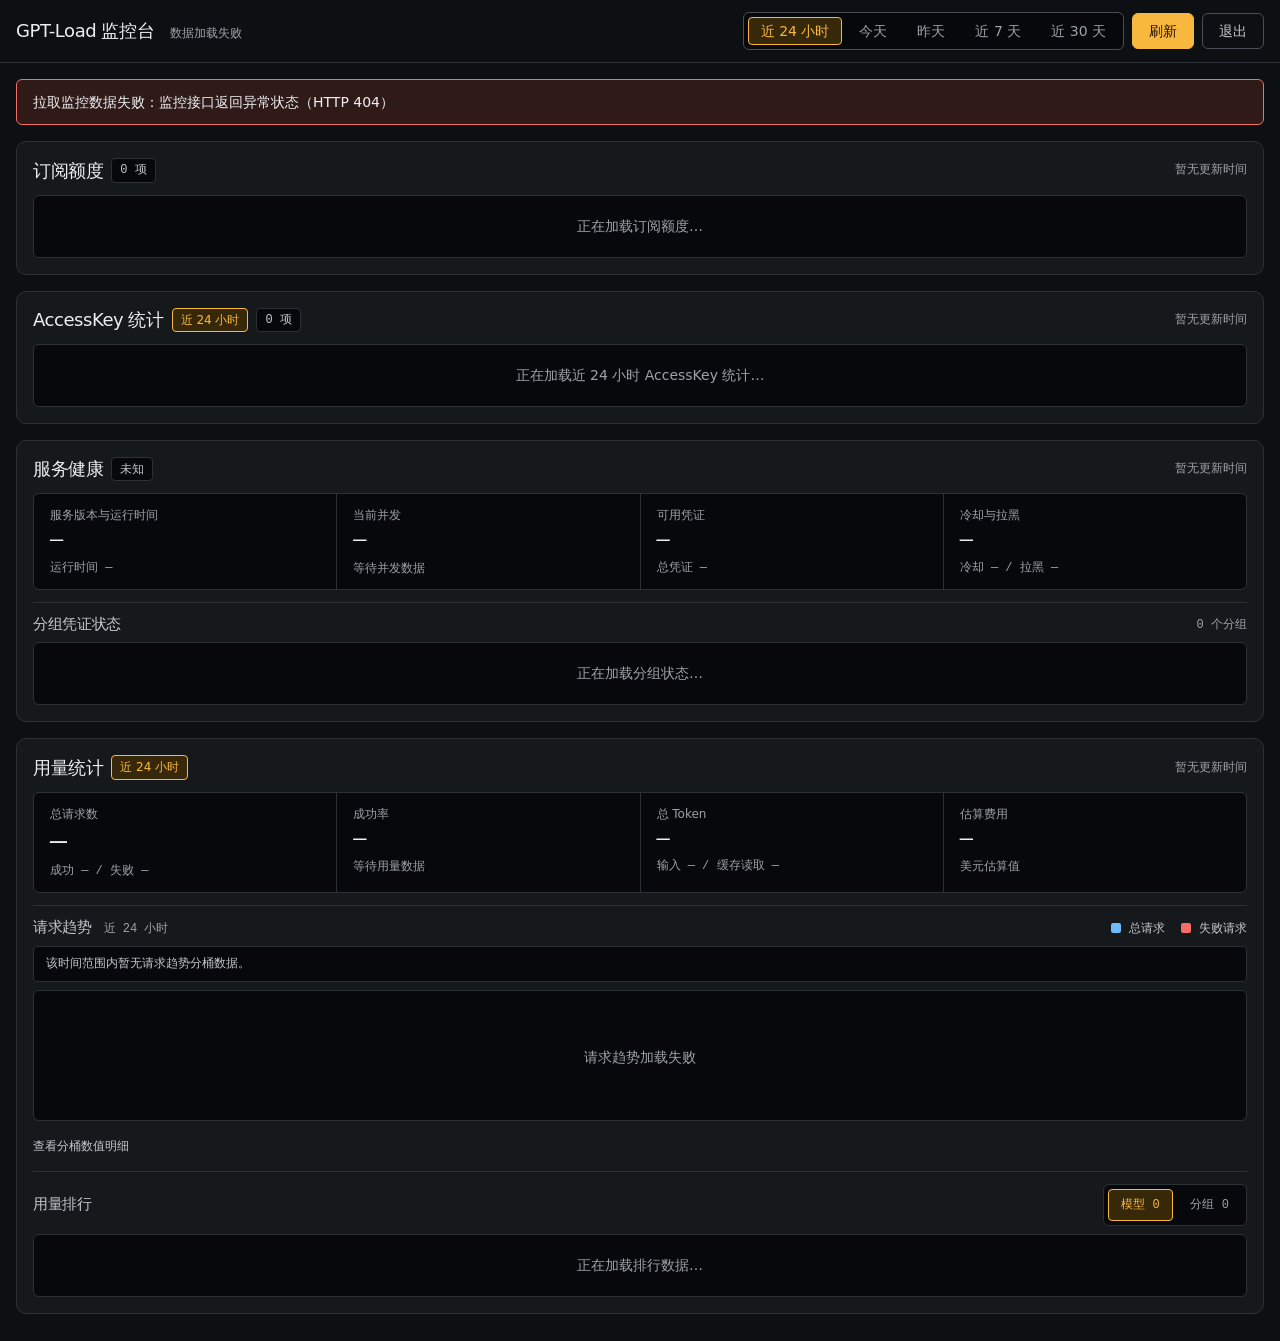
==== web/index.html @ a2d147d7 "Publish GPT-Load dashboard and multi-architecture images" ====
<!DOCTYPE html>
<html lang="zh-CN">
<head>
  <meta charset="utf-8">
  <meta name="viewport" content="width=device-width, initial-scale=1">
  <meta name="description" content="GPT-Load 只读运维监控台，展示订阅额度、AccessKey 统计、服务健康与用量趋势。">
  <title>GPT-Load 监控台</title>
  <link rel="stylesheet" href="assets/styles.css">
  <script defer src="assets/dashboard.js"></script>
</head>
<body class="page-dashboard">
  <a class="skip-link" href="#main-content">跳至主要内容</a>

  <header class="topbar">
    <div class="container topbar-inner">
      <div class="brand-group">
        <h1 class="brand-title">GPT-Load 监控台</h1>
        <p class="sync-status" id="global-sync-status" aria-live="polite">正在初始化监控数据…</p>
      </div>

      <div class="topbar-controls">
        <div class="range-group" role="group" aria-label="统计时间范围">
          <button
            type="button"
            class="btn btn--segment"
            id="range-24h"
            data-range="24h"
            aria-pressed="true"
          >近 24 小时</button>
          <button
            type="button"
            class="btn btn--segment"
            id="range-today"
            data-range="today"
            aria-pressed="false"
          >今天</button>
          <button
            type="button"
            class="btn btn--segment"
            id="range-yesterday"
            data-range="yesterday"
            aria-pressed="false"
          >昨天</button>
          <button
            type="button"
            class="btn btn--segment"
            id="range-7d"
            data-range="7d"
            aria-pressed="false"
          >近 7 天</button>
          <button
            type="button"
            class="btn btn--segment"
            id="range-30d"
            data-range="30d"
            aria-pressed="false"
          >近 30 天</button>
        </div>

        <div class="topbar-actions">
          <button type="button" class="btn btn--primary" id="refresh-btn">刷新</button>

          <form class="logout-form" method="post" action="/logout">
            <button type="submit" class="btn btn--outline">退出</button>
          </form>
        </div>
      </div>
    </div>
  </header>

  <main id="main-content" class="container dashboard-main">
    <noscript>
      <div class="alert alert--error" role="alert">
        <p class="alert-text">需要启用浏览器 JavaScript 才能加载实时监控数据。</p>
      </div>
    </noscript>

    <div class="alert alert--error" id="global-error-banner" role="alert" hidden></div>

    <!-- 1. 订阅额度 -->
    <section class="panel-section" id="section-quota" aria-labelledby="heading-quota" aria-busy="true">
      <div class="section-header">
        <div class="section-heading-group">
          <h2 id="heading-quota" class="section-title">订阅额度</h2>
          <span class="badge badge--neutral measured" id="quota-count-badge">0 项</span>
        </div>
        <div class="section-meta" id="quota-meta">等待数据</div>
      </div>

      <div class="alert alert--warn" id="quota-error" role="alert" hidden></div>

      <div class="empty-state" id="quota-empty">正在加载订阅额度…</div>
      <div class="quota-grid" id="quota-list" hidden></div>
    </section>

    <!-- 2. AccessKey 统计 -->
    <section class="panel-section" id="section-access-keys" aria-labelledby="heading-access-keys" aria-busy="true">
      <div class="section-header">
        <div class="section-heading-group">
          <h2 id="heading-access-keys" class="section-title">AccessKey 统计</h2>
          <span class="badge badge--accent" id="access-keys-range-badge">近 24 小时</span>
          <span class="badge badge--neutral measured" id="access-keys-count-badge">0 项</span>
        </div>
        <div class="section-meta" id="access-keys-meta">等待数据</div>
      </div>

      <div class="alert alert--warn" id="access-keys-error" role="alert" hidden></div>
      <p class="caveat-note" id="access-keys-caveats" hidden></p>

      <div class="empty-state" id="access-keys-empty">正在加载 AccessKey 统计…</div>

      <div
        class="table-scroll"
        id="access-keys-scroll"
        role="region"
        aria-labelledby="heading-access-keys"
        tabindex="0"
        hidden
      >
        <table class="data-table data-table--access-keys" id="access-keys-table">
          <caption class="visually-hidden">AccessKey 统计</caption>
          <thead>
            <tr>
              <th scope="col" class="col-sticky">AccessKey</th>
              <th scope="col" class="num" aria-sort="descending">
                <button type="button" commandfor="access-keys-table" command="--sort">总消费 <span aria-hidden="true"></span></button>
              </th>
              <th scope="col" class="num">
                <button type="button" commandfor="access-keys-table" command="--sort">总 Token <span aria-hidden="true"></span></button>
              </th>
              <th scope="col" class="num">
                <button type="button" commandfor="access-keys-table" command="--sort">总请求 <span aria-hidden="true"></span></button>
              </th>
              <th scope="col" class="num">
                <button type="button" commandfor="access-keys-table" command="--sort">缓存命中率 <span aria-hidden="true"></span></button>
              </th>
              <th scope="col" class="num">
                <button type="button" commandfor="access-keys-table" command="--sort">每百万 Token 消费 <span aria-hidden="true"></span></button>
              </th>
              <th scope="col" class="num">
                <button type="button" commandfor="access-keys-table" command="--sort">每千请求消费 <span aria-hidden="true"></span></button>
              </th>
              <th scope="col" class="num">
                <button type="button" commandfor="access-keys-table" command="--sort">每请求 Token <span aria-hidden="true"></span></button>
              </th>
            </tr>
          </thead>
          <tbody id="access-keys-body"></tbody>
        </table>
      </div>
      <p class="visually-hidden" role="status" id="access-key-sort-status"></p>
    </section>

    <!-- 3. 服务健康 -->
    <section class="panel-section" id="section-health" aria-labelledby="heading-health" aria-busy="true">
      <div class="section-header">
        <div class="section-heading-group">
          <h2 id="heading-health" class="section-title">服务健康</h2>
          <span class="badge badge--neutral" id="health-reachability">检查中</span>
        </div>
        <div class="section-meta" id="health-meta">等待数据</div>
      </div>

      <div class="alert alert--warn" id="health-error" role="alert" hidden></div>
      <div class="alert alert--warn" id="concurrency-error" role="alert" hidden></div>

      <div class="hairline-grid health-metrics-grid" id="health-summary-grid">
        <div class="metric-cell">
          <span class="metric-label">服务版本与运行时间</span>
          <div class="metric-primary measured" id="health-version">--</div>
          <div class="metric-sub measured" id="health-uptime">运行时间 --</div>
        </div>

        <div class="metric-cell">
          <span class="metric-label">当前并发</span>
          <div class="metric-primary measured" id="concurrency-reading">--</div>
          <div class="metric-sub" id="concurrency-sub">等待并发数据</div>
        </div>

        <div class="metric-cell">
          <span class="metric-label">可用凭证</span>
          <div class="metric-primary measured" id="health-available">--</div>
          <div class="metric-sub measured" id="health-total-creds">总凭证 --</div>
        </div>

        <div class="metric-cell">
          <span class="metric-label">冷却与拉黑</span>
          <div class="metric-primary measured" id="health-degraded">--</div>
          <div class="metric-sub measured" id="health-degraded-detail">冷却 -- / 拉黑 --</div>
        </div>
      </div>

      <div class="subpanel">
        <div class="subpanel-bar">
          <h3 class="subpanel-title" id="heading-health-groups">分组凭证状态</h3>
          <span class="subpanel-meta measured" id="health-groups-count">0 个分组</span>
        </div>

        <div class="empty-state" id="health-groups-empty">正在加载分组状态…</div>

        <div
          class="table-scroll table-scroll--compact"
          id="health-groups-scroll"
          role="region"
          aria-labelledby="heading-health-groups"
          tabindex="0"
          hidden
        >
          <table class="data-table">
            <thead>
              <tr>
                <th scope="col" class="col-sticky">分组名称</th>
                <th scope="col">启用状态</th>
                <th scope="col" class="num">凭证总数</th>
                <th scope="col" class="num">可用</th>
                <th scope="col" class="num">冷却</th>
                <th scope="col" class="num">模型冷却</th>
                <th scope="col" class="num">拉黑</th>
              </tr>
            </thead>
            <tbody id="health-groups-body"></tbody>
          </table>
        </div>
      </div>
    </section>

    <!-- 4. 用量统计 -->
    <section class="panel-section" id="section-usage" aria-labelledby="heading-usage" aria-busy="true">
      <div class="section-header">
        <div class="section-heading-group">
          <h2 id="heading-usage" class="section-title">用量统计</h2>
          <span class="badge badge--accent" id="usage-range-badge">近 24 小时</span>
        </div>
        <div class="section-meta" id="usage-meta">等待数据</div>
      </div>

      <div class="alert alert--warn" id="usage-error" role="alert" hidden></div>

      <div class="hairline-grid usage-metrics-grid" id="usage-summary-grid">
        <div class="metric-cell metric-cell--hero">
          <span class="metric-label">总请求数</span>
          <div class="reading" id="usage-requests">--</div>
          <div class="metric-sub measured" id="usage-requests-sub">成功 -- / 失败 --</div>
        </div>

        <div class="metric-cell">
          <span class="metric-label">成功率</span>
          <div class="metric-primary measured" id="usage-success-rate">--</div>
          <div class="metric-sub" id="usage-success-sub">基于总请求计算</div>
        </div>

        <div class="metric-cell">
          <span class="metric-label">总 Token</span>
          <div class="metric-primary measured" id="usage-total-tokens">--</div>
          <div class="metric-sub measured" id="usage-tokens-sub">输入 -- / 缓存读取 --</div>
        </div>

        <div class="metric-cell">
          <span class="metric-label">估算费用</span>
          <div class="metric-primary measured" id="usage-cost">--</div>
          <div class="metric-sub" id="usage-cost-sub">美元估算值</div>
        </div>
      </div>

      <p class="caveat-note" id="usage-caveats" hidden></p>

      <!-- 请求趋势图 -->
      <div class="chart-panel">
        <div class="chart-header">
          <div class="chart-title-block">
            <h3 class="subpanel-title" id="heading-usage-chart">请求趋势</h3>
            <span class="chart-window measured" id="usage-window-label">--</span>
          </div>
          <div class="chart-legend" aria-label="图例">
            <span class="legend-item">
              <span class="legend-swatch legend-swatch--total" aria-hidden="true"></span>
              <span>总请求</span>
            </span>
            <span class="legend-item">
              <span class="legend-swatch legend-swatch--failure" aria-hidden="true"></span>
              <span>失败请求</span>
            </span>
          </div>
        </div>

        <div class="chart-inspect" id="usage-chart-inspect" aria-live="polite">
          移动指针或聚焦图表按左右方向键查看各时间分桶明细。
        </div>

        <div class="chart-stage" id="usage-chart-stage">
          <canvas
            id="usage-trend-canvas"
            class="trend-canvas"
            role="img"
            aria-labelledby="heading-usage-chart"
            aria-describedby="usage-chart-inspect"
            tabindex="0"
          ></canvas>
          <div class="empty-state chart-empty" id="usage-chart-empty" hidden>暂无请求趋势数据</div>
        </div>

        <details class="bucket-details" id="usage-bucket-details">
          <summary class="bucket-summary">查看分桶数值明细</summary>
          <div
            class="table-scroll table-scroll--compact"
            role="region"
            aria-label="请求趋势分桶明细表"
            tabindex="0"
          >
            <table class="data-table">
              <thead>
                <tr>
                  <th scope="col" class="col-sticky">时间段</th>
                  <th scope="col" class="num">总请求</th>
                  <th scope="col" class="num">失败请求</th>
                  <th scope="col" class="num">成功率</th>
                </tr>
              </thead>
              <tbody id="usage-buckets-body"></tbody>
            </table>
          </div>
        </details>
      </div>

      <!-- 用量排行 -->
      <div class="subpanel rankings-panel">
        <div class="subpanel-bar rankings-bar">
          <h3 class="subpanel-title" id="heading-usage-rankings">用量排行</h3>
          <div class="tab-list" role="tablist" aria-labelledby="heading-usage-rankings">
            <button
              type="button"
              role="tab"
              class="tab-btn"
              id="tab-models"
              aria-selected="true"
              aria-controls="panel-models"
              data-rank-tab="models"
            >模型 <span class="tab-count measured" id="count-models">0</span></button>
            <button
              type="button"
              role="tab"
              class="tab-btn"
              id="tab-groups"
              aria-selected="false"
              aria-controls="panel-groups"
              data-rank-tab="groups"
            >分组 <span class="tab-count measured" id="count-groups">0</span></button>
          </div>
        </div>

        <div id="panel-models" class="rank-tabpanel" role="tabpanel" aria-labelledby="tab-models">
          <div class="empty-state" id="rank-models-empty">正在加载模型排行…</div>
          <div class="table-scroll" id="rank-models-scroll" role="region" aria-label="模型用量排行" tabindex="0" hidden>
            <table class="data-table">
              <thead>
                <tr>
                  <th scope="col" class="col-sticky">模型</th>
                  <th scope="col" class="num">请求数</th>
                  <th scope="col" class="num">总 Token</th>
                  <th scope="col" class="num">估算费用</th>
                </tr>
              </thead>
              <tbody id="rank-models-body"></tbody>
            </table>
          </div>
          <div class="rank-footer" id="rank-models-footer" hidden>
            <button type="button" class="btn btn--outline btn--sm" data-rank-expand="models">展开全部</button>
          </div>
        </div>

        <div id="panel-groups" class="rank-tabpanel" role="tabpanel" aria-labelledby="tab-groups" hidden>
          <div class="empty-state" id="rank-groups-empty">正在加载分组排行…</div>
          <div class="table-scroll" id="rank-groups-scroll" role="region" aria-label="分组用量排行" tabindex="0" hidden>
            <table class="data-table">
              <thead>
                <tr>
                  <th scope="col" class="col-sticky">分组</th>
                  <th scope="col" class="num">请求数</th>
                  <th scope="col" class="num">总 Token</th>
                  <th scope="col" class="num">估算费用</th>
                </tr>
              </thead>
              <tbody id="rank-groups-body"></tbody>
            </table>
          </div>
          <div class="rank-footer" id="rank-groups-footer" hidden>
            <button type="button" class="btn btn--outline btn--sm" data-rank-expand="groups">展开全部</button>
          </div>
        </div>
      </div>
    </section>
  </main>
</body>
</html>
---- web/assets/styles.css ----
/* Hallmark · v2.0.0 · shape: app screen · genre: modern-minimal · theme: console · console: graphite · signature: zero-baseline request trend and subscription quota meters */
/* critique: graphite hairline console with amber active controls, cool-blue request telemetry, zero inline style/script, strict self-only CSP */

:root {
  /* Console · Graphite tokens */
  --color-paper: oklch(17% 0.008 250);
  --color-paper-2: oklch(21% 0.009 250);
  --color-paper-3: oklch(13.5% 0.007 250);
  --color-ink: oklch(95% 0.005 250);
  --color-ink-2: oklch(83% 0.008 250);
  --color-muted: oklch(71% 0.01 250);
  --color-rule: oklch(31% 0.01 250);
  --color-rule-2: oklch(42% 0.012 250);

  /* Accent (person / active control) & Cool (instrument / data series) */
  --color-accent: oklch(82% 0.15 80);
  --color-accent-hover: oklch(86% 0.15 80);
  --color-accent-ink: oklch(18% 0.04 75);
  --color-accent-soft: oklch(29% 0.05 80);
  --color-focus: oklch(82% 0.15 80);

  --color-cool: oklch(77% 0.12 245);
  --color-cool-soft: oklch(29% 0.05 245);

  /* Semantic status */
  --color-ok: oklch(76% 0.15 150);
  --color-ok-soft: oklch(24.5% 0.03 150);
  --color-bad: oklch(70% 0.17 25);
  --color-bad-soft: oklch(24.5% 0.035 25);

  /* Typography */
  --font-display: "Host Grotesk", -apple-system, BlinkMacSystemFont, "PingFang SC", "Hiragino Sans GB", "Noto Sans CJK SC", "Microsoft YaHei", ui-sans-serif, system-ui, sans-serif;
  --font-body: var(--font-display);
  --font-outlier: "Atkinson Hyperlegible Mono", ui-monospace, SFMono-Regular, Menlo, Monaco, Consolas, monospace;

  --text-xs: 0.75rem;
  --text-sm: 0.875rem;
  --text-base: 0.9375rem;
  --text-lg: 1.125rem;
  --text-xl: 1.375rem;
  --text-display: clamp(1.625rem, 2.2vw, 2.125rem);

  --tracking-display: -0.025em;
  --display-weight: 500;

  /* Geometry & 4px spacing scale */
  --container-max: 1280px;
  --radius-card: 10px;
  --radius-pill: 6px;
  --radius-chip: 4px;
  --rule-hair: 1px;

  --space-2xs: 4px;
  --space-xs: 8px;
  --space-sm: 12px;
  --space-md: 16px;
  --space-lg: 20px;
  --space-xl: 28px;
  --space-2xl: 48px;

  /* Motion */
  --dur-short: 140ms;
  --ease-out: cubic-bezier(0.2, 0.7, 0.2, 1);

  /* Chart canvas tokens (read via getComputedStyle in JS) */
  --chart-grid: oklch(28% 0.009 250);
  --chart-axis-text: oklch(71% 0.01 250);
  --chart-series-total: oklch(77% 0.12 245);
  --chart-series-total-hover: oklch(84% 0.12 245);
  --chart-series-failure: oklch(70% 0.17 25);
  --chart-highlight-band: oklch(26% 0.012 250);
}

*,
*::before,
*::after {
  box-sizing: border-box;
}

html,
body {
  margin: 0;
  padding: 0;
  overflow-x: clip;
  background-color: var(--color-paper);
  color: var(--color-ink);
  font-family: var(--font-body);
  font-size: 16px;
  line-height: 1.5;
  scrollbar-color: var(--color-rule-2) var(--color-paper-3);
  -webkit-font-smoothing: antialiased;
}

::selection {
  background-color: var(--color-accent-soft);
  color: var(--color-ink);
}

h1,
h2,
h3,
p {
  margin: 0;
}

h1,
h2,
h3 {
  font-family: var(--font-display);
  font-weight: var(--display-weight);
  letter-spacing: var(--tracking-display);
  overflow-wrap: break-word;
  text-wrap: balance;
  min-width: 0;
}

button,
input {
  font-family: inherit;
  font-size: inherit;
  color: inherit;
}

:focus-visible {
  outline: 2px solid var(--color-focus);
  outline-offset: 2px;
}

[hidden] {
  display: none !important;
}

.skip-link {
  position: absolute;
  inset-inline-start: var(--space-md);
  inset-block-start: var(--space-xs);
  z-index: 100;
  opacity: 0;
  pointer-events: none;
  background-color: var(--color-accent);
  color: var(--color-accent-ink);
  padding: var(--space-xs) var(--space-sm);
  border-radius: var(--radius-pill);
  font-weight: 500;
  text-decoration: none;
}

.skip-link:focus {
  opacity: 1;
  pointer-events: auto;
}

.container {
  width: 100%;
  max-width: var(--container-max);
  margin-inline: auto;
  padding-inline: var(--space-md);
}

.measured {
  font-family: var(--font-outlier);
  font-variant-numeric: tabular-nums slashed-zero;
}

.reading {
  font-family: var(--font-outlier);
  font-size: var(--text-display);
  font-weight: 400;
  letter-spacing: -0.03em;
  line-height: 1.1;
  color: var(--color-ink);
  font-variant-numeric: tabular-nums slashed-zero;
}

/* ==========================================================================
   Buttons & Controls
   ========================================================================== */

.btn {
  display: inline-flex;
  align-items: center;
  justify-content: center;
  gap: var(--space-xs);
  min-height: 36px;
  padding: var(--space-xs) var(--space-md);
  border: var(--rule-hair) solid var(--color-rule-2);
  border-radius: var(--radius-pill);
  background-color: var(--color-paper-2);
  color: var(--color-ink);
  font-size: var(--text-sm);
  font-weight: 500;
  line-height: 1.2;
  cursor: pointer;
  white-space: nowrap;
  transition: background-color var(--dur-short) var(--ease-out),
    border-color var(--dur-short) var(--ease-out),
    color var(--dur-short) var(--ease-out);
}

.btn:hover:not(:disabled) {
  background-color: var(--color-paper-3);
  border-color: var(--color-ink-2);
}

.btn:active:not(:disabled) {
  background-color: var(--color-paper-3);
  border-color: var(--color-accent);
}

.btn:disabled {
  background-color: var(--color-paper-3);
  border-color: var(--color-rule);
  color: var(--color-muted);
  cursor: not-allowed;
}

.btn--primary {
  background-color: var(--color-accent);
  border-color: var(--color-accent);
  color: var(--color-accent-ink);
}

.btn--primary:hover:not(:disabled) {
  background-color: var(--color-accent-hover);
  border-color: var(--color-accent-hover);
  color: var(--color-accent-ink);
}

.btn--primary:active:not(:disabled) {
  background-color: var(--color-accent);
  border-color: var(--color-accent);
  color: var(--color-accent-ink);
}

.btn--primary:disabled {
  background-color: var(--color-accent-soft);
  border-color: var(--color-rule-2);
  color: var(--color-muted);
  cursor: not-allowed;
}

.btn--outline {
  background-color: transparent;
  border-color: var(--color-rule-2);
  color: var(--color-ink-2);
}

.btn--outline:hover:not(:disabled) {
  background-color: var(--color-paper-2);
  color: var(--color-ink);
}

.btn--sm {
  min-height: 32px;
  padding: var(--space-2xs) var(--space-sm);
  font-size: var(--text-xs);
}

.btn--full {
  width: 100%;
  min-height: 44px;
}

.range-group {
  display: inline-flex;
  flex-wrap: wrap;
  align-items: center;
  border: var(--rule-hair) solid var(--color-rule-2);
  border-radius: var(--radius-pill);
  background-color: var(--color-paper-3);
  padding: var(--space-2xs);
  gap: var(--space-2xs);
  max-width: 100%;
}

.btn--segment {
  min-height: 28px;
  padding: var(--space-2xs) var(--space-sm);
  border-color: transparent;
  border-radius: var(--radius-chip);
  background-color: transparent;
  color: var(--color-muted);
}

.btn--segment:hover:not(:disabled) {
  background-color: var(--color-paper-2);
  border-color: transparent;
  color: var(--color-ink);
}

.btn--segment[aria-pressed="true"] {
  background-color: var(--color-accent-soft);
  border-color: var(--color-accent);
  color: var(--color-accent);
}

.btn--segment[aria-pressed="true"]:hover:not(:disabled) {
  background-color: var(--color-accent-soft);
  border-color: var(--color-accent-hover);
  color: var(--color-accent-hover);
}

.logout-form {
  margin: 0;
  display: inline-flex;
}

/* ==========================================================================
   Badges & Alerts
   ========================================================================== */

.badge {
  display: inline-flex;
  align-items: center;
  padding: var(--space-2xs) var(--space-xs);
  border: var(--rule-hair) solid var(--color-rule);
  border-radius: var(--radius-chip);
  font-size: var(--text-xs);
  font-weight: 500;
  line-height: 1.2;
  white-space: nowrap;
}

.badge--neutral {
  background-color: var(--color-paper-3);
  border-color: var(--color-rule);
  color: var(--color-ink-2);
}

.badge--ok {
  background-color: var(--color-ok-soft);
  border-color: var(--color-ok);
  color: var(--color-ok);
}

.badge--warn {
  background-color: var(--color-accent-soft);
  border-color: var(--color-accent);
  color: var(--color-accent);
}

.badge--bad {
  background-color: var(--color-bad-soft);
  border-color: var(--color-bad);
  color: var(--color-bad);
}

.badge--cool {
  background-color: var(--color-cool-soft);
  border-color: var(--color-cool);
  color: var(--color-cool);
}

.badge--accent {
  background-color: var(--color-accent-soft);
  border-color: var(--color-accent);
  color: var(--color-accent);
}

.alert {
  padding: var(--space-sm) var(--space-md);
  border: var(--rule-hair) solid var(--color-rule);
  border-radius: var(--radius-pill);
  font-size: var(--text-sm);
  line-height: 1.45;
}

.alert--error {
  background-color: var(--color-bad-soft);
  border-color: var(--color-bad);
  color: var(--color-ink);
}

.alert--warn {
  background-color: var(--color-accent-soft);
  border-color: var(--color-accent);
  color: var(--color-ink);
}

.alert-text {
  margin: 0;
}

/* ==========================================================================
   Login Page
   ========================================================================== */

.page-login {
  min-height: 100svh;
  display: grid;
  place-items: center;
  padding: var(--space-lg) var(--space-md);
}

.login-shell {
  width: 100%;
  max-width: 400px;
}

.login-panel {
  background-color: var(--color-paper-2);
  color: var(--color-ink);
  border: var(--rule-hair) solid var(--color-rule);
  border-radius: var(--radius-card);
  padding: var(--space-xl);
  display: flex;
  flex-direction: column;
  gap: var(--space-lg);
}

.login-header {
  display: flex;
  flex-direction: column;
  gap: var(--space-xs);
}

.login-title {
  font-size: var(--text-xl);
  line-height: 1.15;
  color: var(--color-ink);
}

.login-subtitle {
  font-size: var(--text-sm);
  color: var(--color-muted);
}

.login-form {
  display: flex;
  flex-direction: column;
  gap: var(--space-md);
}

.field {
  display: flex;
  flex-direction: column;
  gap: var(--space-xs);
}

.field-label {
  font-size: var(--text-sm);
  font-weight: 500;
  color: var(--color-ink-2);
}

.field-input {
  width: 100%;
  min-height: 44px;
  padding: var(--space-xs) var(--space-sm);
  border: var(--rule-hair) solid var(--color-muted);
  border-radius: var(--radius-pill);
  background-color: var(--color-paper-3);
  color: var(--color-ink);
  caret-color: var(--color-ink);
  font-size: var(--text-base);
  transition: border-color var(--dur-short) var(--ease-out);
}

.field-input::placeholder {
  color: var(--color-muted);
}

.field-input:hover {
  border-color: var(--color-ink-2);
}

.field-input[aria-invalid="true"] {
  border-color: var(--color-bad);
}

/* ==========================================================================
   Dashboard Header
   ========================================================================== */

.topbar {
  background-color: var(--color-paper);
  color: var(--color-ink);
  border-bottom: var(--rule-hair) solid var(--color-rule);
}

.topbar-inner {
  display: flex;
  flex-wrap: wrap;
  align-items: center;
  justify-content: space-between;
  gap: var(--space-sm) var(--space-md);
  padding-block: var(--space-sm);
}

.brand-group {
  display: flex;
  flex-wrap: wrap;
  align-items: baseline;
  gap: var(--space-xs) var(--space-md);
  min-width: 0;
}

.brand-title {
  font-size: var(--text-lg);
  line-height: 1.2;
  color: var(--color-ink);
}

.sync-status {
  font-size: var(--text-xs);
  color: var(--color-muted);
}

.topbar-controls {
  display: flex;
  flex-wrap: wrap;
  align-items: center;
  gap: var(--space-xs);
  max-width: 100%;
}

.topbar-actions {
  display: inline-flex;
  align-items: center;
  gap: var(--space-xs);
}

/* ==========================================================================
   Dashboard Main Layout & Panels
   ========================================================================== */

.dashboard-main {
  display: flex;
  flex-direction: column;
  gap: var(--space-md);
  padding-block: var(--space-md) var(--space-xl);
}

.panel-section {
  background-color: var(--color-paper-2);
  color: var(--color-ink);
  border: var(--rule-hair) solid var(--color-rule);
  border-radius: var(--radius-card);
  padding: var(--space-md);
  display: flex;
  flex-direction: column;
  gap: var(--space-sm);
}

.section-header {
  display: flex;
  flex-wrap: wrap;
  align-items: center;
  justify-content: space-between;
  gap: var(--space-xs) var(--space-md);
}

.section-heading-group {
  display: flex;
  align-items: center;
  gap: var(--space-xs);
  min-width: 0;
}

.section-title {
  font-size: var(--text-lg);
  line-height: 1.2;
  color: var(--color-ink);
}

.section-meta {
  font-size: var(--text-xs);
  color: var(--color-muted);
  font-family: var(--font-outlier);
  font-variant-numeric: tabular-nums;
}

/* Hairline-divided metric strips (one surface cut by 1px rules, no nested cards) */
.hairline-grid {
  display: grid;
  gap: var(--rule-hair);
  background-color: var(--color-rule);
  border: var(--rule-hair) solid var(--color-rule);
  border-radius: var(--radius-pill);
  overflow: hidden;
}

.health-metrics-grid,
.usage-metrics-grid {
  grid-template-columns: repeat(4, minmax(0, 1fr));
}

.metric-cell {
  background-color: var(--color-paper-3);
  color: var(--color-ink);
  padding: var(--space-sm) var(--space-md);
  display: flex;
  flex-direction: column;
  gap: var(--space-2xs);
  min-width: 0;
}

.metric-cell--hero {
  background-color: var(--color-paper-3);
  color: var(--color-ink);
}

.metric-label {
  font-size: var(--text-xs);
  font-weight: 500;
  color: var(--color-muted);
}

.metric-primary {
  font-size: var(--text-xl);
  font-weight: 500;
  line-height: 1.2;
  color: var(--color-ink);
  overflow-wrap: break-word;
}

.metric-sub {
  font-size: var(--text-xs);
  color: var(--color-muted);
  overflow-wrap: break-word;
}

.caveat-note {
  font-size: var(--text-xs);
  color: var(--color-accent);
  padding-inline: var(--space-2xs);
}

/* ==========================================================================
   Subpanels & Tables (responsive-table pattern)
   ========================================================================== */

.subpanel {
  border-top: var(--rule-hair) solid var(--color-rule);
  padding-top: var(--space-sm);
  display: flex;
  flex-direction: column;
  gap: var(--space-xs);
}

.subpanel-bar {
  display: flex;
  flex-wrap: wrap;
  align-items: center;
  justify-content: space-between;
  gap: var(--space-xs) var(--space-md);
}

.subpanel-title {
  font-size: var(--text-base);
  line-height: 1.3;
  color: var(--color-ink-2);
}

.subpanel-meta {
  font-size: var(--text-xs);
  color: var(--color-muted);
}

.empty-state {
  padding: var(--space-lg) var(--space-md);
  border: var(--rule-hair) solid var(--color-rule);
  border-radius: var(--radius-pill);
  background-color: var(--color-paper-3);
  color: var(--color-muted);
  font-size: var(--text-sm);
  text-align: center;
}

.table-scroll {
  overflow-x: auto;
  overflow-y: auto;
  max-height: 360px;
  border: var(--rule-hair) solid var(--color-rule);
  border-radius: var(--radius-pill);
  background-color: var(--color-paper-3);
  color: var(--color-ink);
  scrollbar-color: var(--color-rule-2) var(--color-paper-3);
}

.table-scroll--compact {
  max-height: 212px;
}

#access-keys-scroll {
  max-height: none;
}

.visually-hidden {
  position: absolute;
  inline-size: 1px;
  block-size: 1px;
  overflow: hidden;
  clip-path: inset(50%);
  white-space: nowrap;
}

.data-table {
  width: 100%;
  border-collapse: collapse;
  font-size: var(--text-sm);
}

.data-table th,
.data-table td {
  padding: var(--space-xs) var(--space-sm);
  border-bottom: var(--rule-hair) solid var(--color-rule);
  text-align: left;
  white-space: nowrap;
}

.data-table tbody tr:last-child th,
.data-table tbody tr:last-child td {
  border-bottom: none;
}

.data-table thead {
  position: sticky;
  inset-block-start: var(--rule-hair);
  z-index: 2;
}

.data-table thead th {
  background-color: var(--color-paper-2);
  color: var(--color-muted);
  font-size: var(--text-xs);
  font-weight: 500;
}

.data-table tbody th {
  font-weight: 500;
  color: var(--color-ink);
}

.data-table tbody td {
  color: var(--color-ink-2);
}

.data-table .col-sticky {
  position: sticky;
  left: 0;
  z-index: 1;
  background-color: var(--color-paper-3);
  color: var(--color-ink);
  border-right: var(--rule-hair) solid var(--color-rule);
}

.data-table thead .col-sticky {
  z-index: 3;
  background-color: var(--color-paper-2);
  color: var(--color-muted);
}

.data-table tbody tr:hover th,
.data-table tbody tr:hover td {
  background-color: var(--color-paper-2);
}

.data-table .num {
  text-align: right;
  font-family: var(--font-outlier);
  font-variant-numeric: tabular-nums slashed-zero;
}

.data-table--access-keys th:has(> button) {
  padding: 0;
}

.data-table--access-keys th > button {
  display: flex;
  align-items: center;
  justify-content: flex-end;
  gap: var(--space-2xs);
  inline-size: 100%;
  min-block-size: 32px;
  padding: var(--space-xs) var(--space-sm);
  border: 0;
  background: transparent;
  color: inherit;
  font: inherit;
  cursor: pointer;
}

.data-table--access-keys th > button:focus-visible {
  outline-offset: -2px;
}

.data-table--access-keys th > button:hover {
  background-color: var(--color-paper-3);
}

.data-table--access-keys th[aria-sort] > button {
  color: var(--color-accent);
}

.data-table--access-keys th > button span::before {
  content: "↕";
}

.data-table--access-keys th[aria-sort="ascending"] > button span::before {
  content: "↑";
}

.data-table--access-keys th[aria-sort="descending"] > button span::before {
  content: "↓";
}

.data-table--access-keys .cell-entity {
  display: flex;
  flex-direction: column;
  align-items: flex-start;
  gap: var(--space-2xs);
  max-width: 280px;
}

.cell-entity-row {
  display: inline-flex;
  align-items: center;
  gap: var(--space-xs);
  max-width: 100%;
}

.cell-entity-error {
  font-size: var(--text-xs);
  color: var(--color-bad);
  max-width: 100%;
  overflow: hidden;
  text-overflow: ellipsis;
  white-space: nowrap;
}

.data-table tbody tr.row--error th,
.data-table tbody tr.row--error td {
  background-color: var(--color-bad-soft);
}

.data-table tbody tr.row--error:hover th,
.data-table tbody tr.row--error:hover td {
  background-color: var(--color-paper-2);
}

.text-muted {
  color: var(--color-muted);
}

.cell-entity {
  display: inline-flex;
  align-items: center;
  gap: var(--space-xs);
  max-width: 340px;
}

.cell-entity-name {
  overflow: hidden;
  text-overflow: ellipsis;
  white-space: nowrap;
}

.text-ok {
  color: var(--color-ok);
}

.text-warn {
  color: var(--color-accent);
}

.text-bad {
  color: var(--color-bad);
}

/* ==========================================================================
   Request Trend Chart
   ========================================================================== */

.chart-panel {
  border-top: var(--rule-hair) solid var(--color-rule);
  padding-top: var(--space-sm);
  display: flex;
  flex-direction: column;
  gap: var(--space-xs);
}

.chart-header {
  display: flex;
  flex-wrap: wrap;
  align-items: center;
  justify-content: space-between;
  gap: var(--space-xs) var(--space-md);
}

.chart-title-block {
  display: flex;
  flex-wrap: wrap;
  align-items: baseline;
  gap: var(--space-xs) var(--space-sm);
}

.chart-window {
  font-size: var(--text-xs);
  color: var(--color-muted);
}

.chart-legend {
  display: inline-flex;
  align-items: center;
  gap: var(--space-md);
  font-size: var(--text-xs);
  color: var(--color-ink-2);
}

.legend-item {
  display: inline-flex;
  align-items: center;
  gap: var(--space-xs);
}

.legend-swatch {
  display: inline-block;
  width: 10px;
  height: 10px;
  border-radius: 2px;
}

.legend-swatch--total {
  background-color: var(--color-cool);
}

.legend-swatch--failure {
  background-color: var(--color-bad);
}

.chart-inspect {
  font-size: var(--text-xs);
  color: var(--color-ink-2);
  background-color: var(--color-paper-3);
  border: var(--rule-hair) solid var(--color-rule);
  border-radius: var(--radius-chip);
  padding: var(--space-xs) var(--space-sm);
  font-family: var(--font-outlier);
  font-variant-numeric: tabular-nums;
}

.chart-stage {
  position: relative;
  border: var(--rule-hair) solid var(--color-rule);
  border-radius: var(--radius-pill);
  background-color: var(--color-paper-3);
  color: var(--color-ink);
  padding: var(--space-xs) var(--space-xs) var(--space-2xs);
}

.trend-canvas {
  display: block;
  width: 100%;
  height: 220px;
  cursor: crosshair;
}

.chart-empty {
  border: none;
  background-color: transparent;
  padding-block: var(--space-2xl);
}

.bucket-details {
  margin-top: var(--space-2xs);
}

.bucket-summary {
  display: inline-flex;
  align-items: center;
  gap: var(--space-xs);
  font-size: var(--text-xs);
  font-weight: 500;
  color: var(--color-ink-2);
  cursor: pointer;
  padding: var(--space-2xs) 0;
  user-select: none;
}

.bucket-summary:hover {
  color: var(--color-accent);
}

.bucket-details[open] .bucket-summary {
  margin-bottom: var(--space-xs);
  color: var(--color-accent);
}

/* ==========================================================================
   Usage Rankings Tabs
   ========================================================================== */

.tab-list {
  display: inline-flex;
  flex-wrap: wrap;
  gap: var(--space-2xs);
  border: var(--rule-hair) solid var(--color-rule);
  border-radius: var(--radius-pill);
  background-color: var(--color-paper-3);
  padding: var(--space-2xs);
}

.tab-btn {
  display: inline-flex;
  align-items: center;
  gap: var(--space-xs);
  min-height: 32px;
  padding: var(--space-2xs) var(--space-sm);
  border: var(--rule-hair) solid transparent;
  border-radius: var(--radius-chip);
  background-color: transparent;
  color: var(--color-muted);
  font-size: var(--text-xs);
  font-weight: 500;
  cursor: pointer;
  transition: background-color var(--dur-short) var(--ease-out),
    border-color var(--dur-short) var(--ease-out),
    color var(--dur-short) var(--ease-out);
}

.tab-btn:hover {
  color: var(--color-ink);
  background-color: var(--color-paper-2);
}

.tab-btn:active {
  border-color: var(--color-accent);
}

.tab-btn[aria-selected="true"] {
  background-color: var(--color-accent-soft);
  border-color: var(--color-accent);
  color: var(--color-accent);
}

.tab-count {
  font-size: var(--text-xs);
}

.rank-footer {
  display: flex;
  justify-content: flex-end;
  padding-top: var(--space-xs);
}

/* ==========================================================================
   Subscription Quota Grid & Meters
   ========================================================================== */

.quota-grid {
  display: grid;
  grid-template-columns: repeat(2, minmax(0, 1fr));
  gap: var(--rule-hair);
  background-color: var(--color-rule);
  border: var(--rule-hair) solid var(--color-rule);
  border-radius: var(--radius-pill);
  overflow: hidden;
}

.quota-item {
  background-color: var(--color-paper-3);
  color: var(--color-ink);
  padding: var(--space-md);
  display: flex;
  flex-direction: column;
  gap: var(--space-sm);
  min-width: 0;
}

.quota-item-header {
  display: flex;
  flex-wrap: wrap;
  align-items: flex-start;
  justify-content: space-between;
  gap: var(--space-xs);
}

.quota-identity {
  display: flex;
  flex-direction: column;
  gap: var(--space-2xs);
  min-width: 0;
}

.quota-account {
  font-size: var(--text-base);
  font-weight: 500;
  color: var(--color-ink);
  overflow-wrap: break-word;
}

.quota-channel {
  font-size: var(--text-xs);
  color: var(--color-muted);
  overflow-wrap: break-word;
}

.quota-badges {
  display: flex;
  flex-wrap: wrap;
  align-items: center;
  gap: var(--space-xs);
}

.quota-meta-list {
  margin: 0;
  display: flex;
  flex-wrap: wrap;
  gap: var(--space-xs) var(--space-md);
  font-size: var(--text-xs);
  color: var(--color-muted);
  padding-bottom: var(--space-xs);
  border-bottom: var(--rule-hair) solid var(--color-rule);
}

.quota-meta-pair {
  display: inline-flex;
  align-items: baseline;
  gap: var(--space-xs);
}

.quota-meta-pair dt {
  color: var(--color-muted);
}

.quota-meta-pair dd {
  margin: 0;
  color: var(--color-ink-2);
}

.quota-windows {
  display: flex;
  flex-direction: column;
  gap: var(--space-sm);
}

.quota-window {
  display: flex;
  flex-direction: column;
  gap: var(--space-xs);
}

.quota-window-top {
  display: flex;
  flex-wrap: wrap;
  align-items: baseline;
  justify-content: space-between;
  gap: var(--space-xs);
}

.quota-window-label {
  font-size: var(--text-sm);
  font-weight: 500;
  color: var(--color-ink-2);
}

.quota-window-pct {
  font-size: var(--text-sm);
  font-weight: 500;
  color: var(--color-ink);
}

.quota-progress-track {
  position: relative;
}

.quota-safety-marker {
  position: absolute;
  inset-block: -3px;
  inset-inline-start: clamp(0px, calc(var(--safety-position) - 1px), calc(100% - 2px));
  inline-size: 2px;
  border-radius: var(--radius-chip);
  background: var(--color-accent);
  box-shadow: 0 0 0 var(--rule-hair) var(--color-paper-3);
}

/* Native <progress> with token colors */
.quota-progress {
  appearance: none;
  -webkit-appearance: none;
  display: block;
  width: 100%;
  height: 8px;
  border: var(--rule-hair) solid var(--color-rule);
  border-radius: var(--radius-chip);
  background-color: var(--color-paper-2);
  overflow: hidden;
}

.quota-progress::-webkit-progress-bar {
  background-color: var(--color-paper-2);
}

.quota-progress::-webkit-progress-value {
  background-color: var(--color-cool);
}

.quota-progress::-moz-progress-bar {
  background-color: var(--color-cool);
}

.quota-progress--warn::-webkit-progress-value {
  background-color: var(--color-accent);
}

.quota-progress--warn::-moz-progress-bar {
  background-color: var(--color-accent);
}

.quota-progress--crit::-webkit-progress-value {
  background-color: var(--color-bad);
}

.quota-progress--crit::-moz-progress-bar {
  background-color: var(--color-bad);
}

.quota-progress--unknown::-webkit-progress-value {
  background-color: var(--color-rule-2);
}

.quota-progress--unknown::-moz-progress-bar {
  background-color: var(--color-rule-2);
}

.quota-window-title-group {
  display: inline-flex;
  flex-wrap: wrap;
  align-items: center;
  gap: var(--space-xs);
  min-width: 0;
}

.quota-window-metrics {
  display: grid;
  grid-template-columns: repeat(4, minmax(0, 1fr));
  gap: var(--rule-hair);
  background-color: var(--color-rule);
  border: var(--rule-hair) solid var(--color-rule);
  border-radius: var(--radius-chip);
  overflow: hidden;
}

.quota-stat {
  background-color: var(--color-paper-2);
  padding: var(--space-xs) var(--space-sm);
  display: flex;
  flex-direction: column;
  gap: 2px;
  min-width: 0;
}

.quota-stat--primary {
  background-color: var(--color-paper-2);
}

.quota-stat--safe {
  background-color: var(--color-ok-soft);
}

.quota-stat--over {
  background-color: var(--color-bad-soft);
}

.quota-stat-label {
  font-size: var(--text-xs);
  color: var(--color-muted);
  white-space: nowrap;
  overflow: hidden;
  text-overflow: ellipsis;
}

.quota-stat-value {
  font-size: var(--text-sm);
  font-weight: 500;
  color: var(--color-ink);
  white-space: nowrap;
  overflow: hidden;
  text-overflow: ellipsis;
}

.quota-stat--primary .quota-stat-value {
  font-size: var(--text-base);
  font-weight: 600;
  color: var(--color-ink);
}

.quota-stat--safe .quota-stat-value {
  color: var(--color-ok);
}

.quota-stat--over .quota-stat-label {
  color: var(--color-bad);
}

.quota-stat--over .quota-stat-value {
  color: var(--color-bad);
}

.quota-stat .quota-stat-value--unavailable {
  font-size: var(--text-sm);
  color: var(--color-muted);
  font-weight: 400;
}

.quota-window-bottom {
  display: flex;
  flex-wrap: wrap;
  align-items: baseline;
  justify-content: space-between;
  gap: var(--space-2xs) var(--space-sm);
  font-size: var(--text-xs);
  color: var(--color-muted);
}

.quota-countdown {
  color: var(--color-cool);
}

.quota-empty-windows {
  font-size: var(--text-xs);
  color: var(--color-muted);
  padding-block: var(--space-xs);
}

/* ==========================================================================
   Responsive Breakpoints
   ========================================================================== */

@media (max-width: 960px) {
  .health-metrics-grid,
  .usage-metrics-grid {
    grid-template-columns: repeat(2, minmax(0, 1fr));
  }

  .quota-grid {
    grid-template-columns: minmax(0, 1fr);
  }
}

@media (max-width: 600px) {
  .container {
    padding-inline: var(--space-sm);
  }

  .panel-section {
    padding: var(--space-sm);
  }

  .topbar-inner {
    padding-block: var(--space-xs);
  }

  .topbar-controls {
    width: 100%;
    flex-direction: column;
    align-items: stretch;
  }

  .range-group {
    width: 100%;
  }

  .range-group .btn--segment {
    flex: 1 1 auto;
    padding-inline: var(--space-xs);
    font-size: var(--text-xs);
  }

  .topbar-actions {
    width: 100%;
    justify-content: flex-end;
  }

  .health-metrics-grid,
  .usage-metrics-grid {
    grid-template-columns: minmax(0, 1fr);
  }

  .quota-window-metrics {
    grid-template-columns: repeat(2, minmax(0, 1fr));
  }

  .trend-canvas {
    height: 196px;
  }

  .cell-entity,
  .data-table--access-keys .cell-entity {
    max-width: 168px;
  }
}

@media (prefers-reduced-motion: reduce) {
  *,
  *::before,
  *::after {
    transition-duration: 0.01ms !important;
    animation-duration: 0.01ms !important;
  }
}
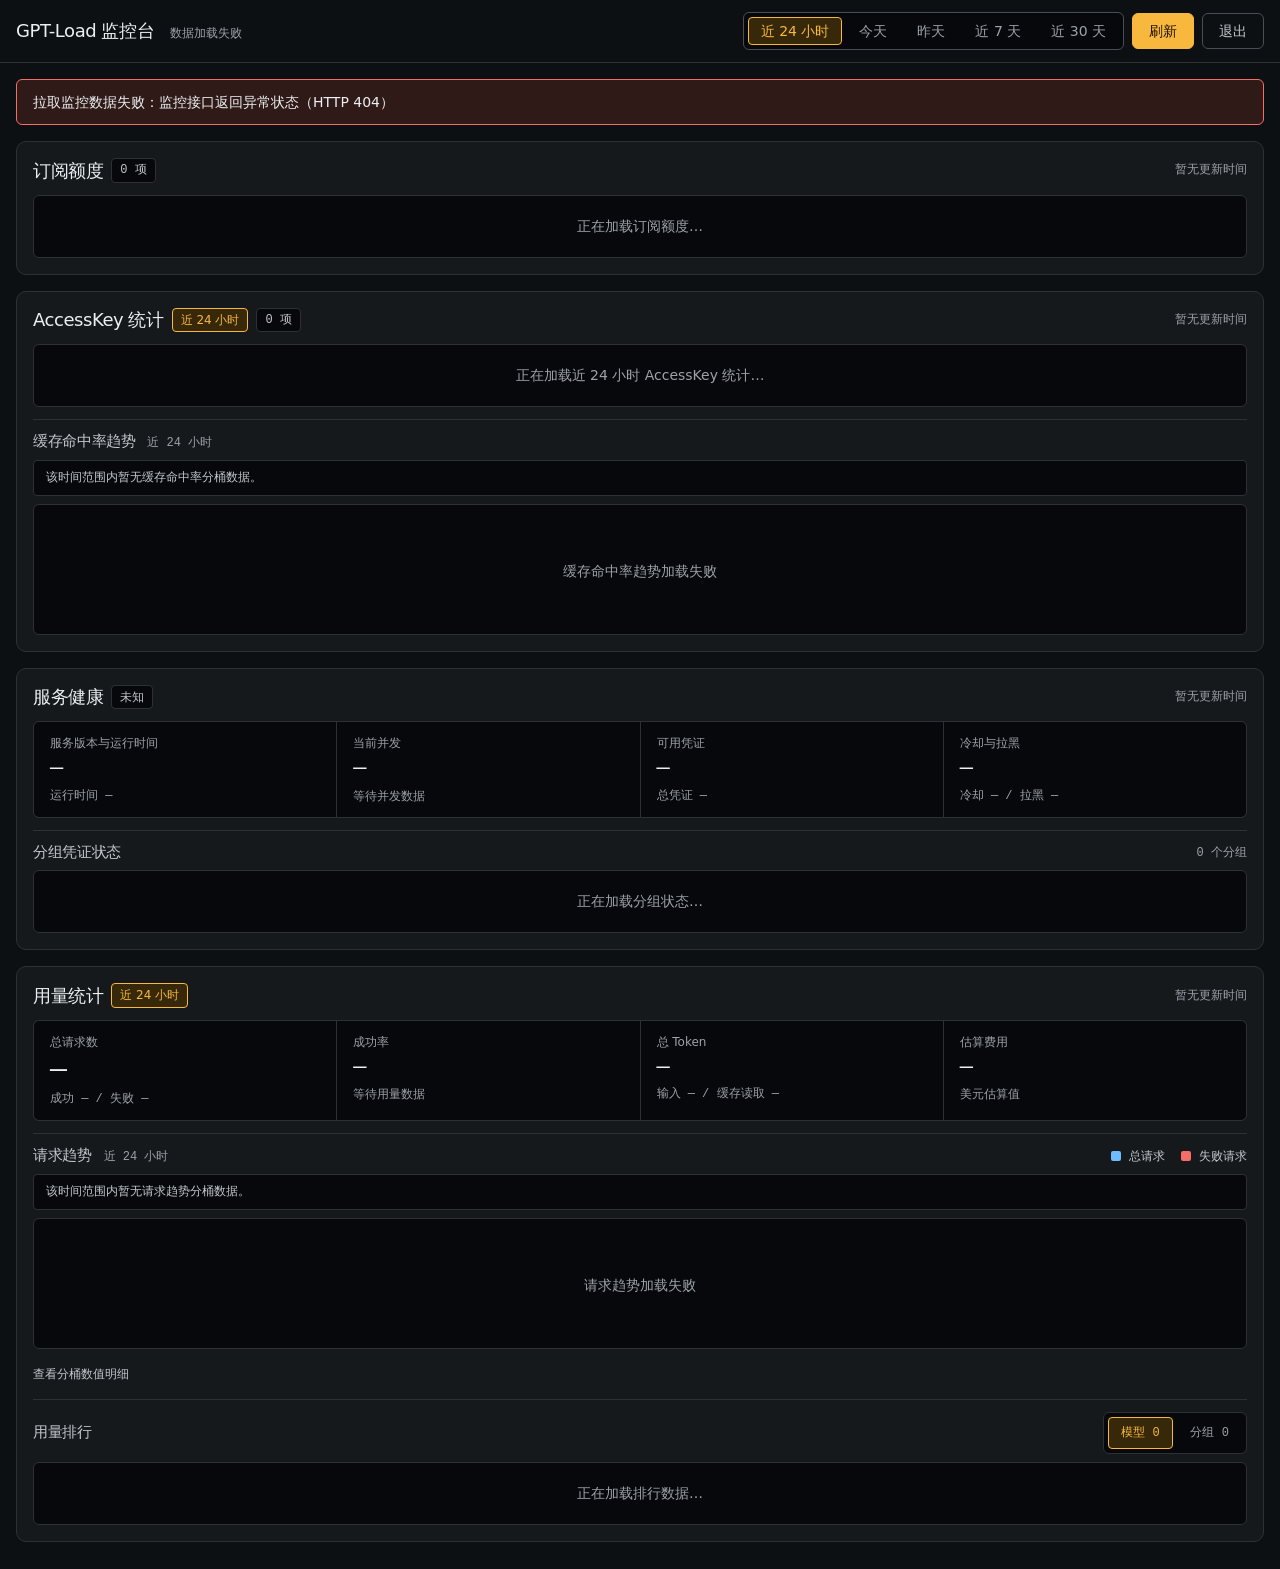
==== commit dade170d: "Add AccessKey cache hit rate trends Refs #1" ====
--- a/web/index.html
+++ b/web/index.html
@@ -149,6 +149,58 @@
         </table>
       </div>
       <p class="visually-hidden" role="status" id="access-key-sort-status"></p>
+
+      <!-- AccessKey 缓存命中率趋势图 -->
+      <div class="chart-panel" id="access-keys-cache-chart-panel">
+        <div class="chart-header">
+          <div class="chart-title-block">
+            <h3 class="subpanel-title" id="heading-access-keys-cache-chart">缓存命中率趋势</h3>
+            <span class="chart-window measured" id="access-keys-cache-window-label">--</span>
+          </div>
+        </div>
+
+        <div
+          class="ak-chart-legend"
+          id="access-keys-cache-legend"
+          role="group"
+          aria-label="切换显示的 AccessKey 曲线"
+          hidden
+        ></div>
+
+        <div class="chart-inspect ak-chart-inspect" id="access-keys-cache-inspect">
+          悬停、轻点或聚焦图表按左右方向键查看各时间分桶的缓存命中率。
+        </div>
+        <p class="visually-hidden" id="access-keys-cache-live" aria-live="polite" aria-atomic="true"></p>
+
+        <div class="chart-stage" id="access-keys-cache-stage">
+          <canvas
+            id="access-keys-cache-canvas"
+            class="trend-canvas trend-canvas--line"
+            role="img"
+            aria-labelledby="heading-access-keys-cache-chart"
+            aria-describedby="access-keys-cache-inspect"
+            tabindex="0"
+            hidden
+          ></canvas>
+          <div class="empty-state chart-empty" id="access-keys-cache-empty">正在加载缓存命中率趋势…</div>
+        </div>
+
+        <details class="bucket-details" id="access-keys-cache-details" hidden>
+          <summary class="bucket-summary">查看缓存命中率分桶明细</summary>
+          <div
+            class="table-scroll table-scroll--compact"
+            role="region"
+            aria-label="AccessKey 缓存命中率分桶明细表"
+            tabindex="0"
+          >
+            <table class="data-table" id="access-keys-cache-table">
+              <caption class="visually-hidden">AccessKey 缓存命中率分桶明细</caption>
+              <thead id="access-keys-cache-table-head"></thead>
+              <tbody id="access-keys-cache-table-body"></tbody>
+            </table>
+          </div>
+        </details>
+      </div>
     </section>
 
     <!-- 3. 服务健康 -->
--- a/web/assets/styles.css
+++ b/web/assets/styles.css
@@ -69,6 +69,22 @@
   --chart-series-total-hover: oklch(84% 0.12 245);
   --chart-series-failure: oklch(70% 0.17 25);
   --chart-highlight-band: oklch(26% 0.012 250);
+  --chart-crosshair: oklch(52% 0.015 250);
+  --chart-point-ring: var(--color-paper-3);
+
+  /* AccessKey cache-hit series palette (12 stable hues on dark graphite) */
+  --ak-series-0: oklch(76% 0.14 240);
+  --ak-series-1: oklch(76% 0.13 185);
+  --ak-series-2: oklch(82% 0.15 80);
+  --ak-series-3: oklch(72% 0.16 28);
+  --ak-series-4: oklch(75% 0.15 300);
+  --ak-series-5: oklch(77% 0.15 145);
+  --ak-series-6: oklch(74% 0.16 350);
+  --ak-series-7: oklch(80% 0.12 210);
+  --ak-series-8: oklch(82% 0.15 115);
+  --ak-series-9: oklch(73% 0.14 268);
+  --ak-series-10: oklch(77% 0.15 55);
+  --ak-series-11: oklch(76% 0.14 325);
 }
 
 *,
@@ -987,6 +1003,162 @@
   color: var(--color-accent);
 }
 
+/* AccessKey Cache-Hit Trend Legend & Inspection */
+.ak-chart-legend {
+  display: flex;
+  flex-wrap: wrap;
+  align-items: center;
+  gap: var(--space-xs);
+  max-width: 100%;
+}
+
+.ak-legend-btn {
+  display: inline-flex;
+  align-items: center;
+  gap: var(--space-xs);
+  min-block-size: 28px;
+  min-inline-size: 28px;
+  max-width: 100%;
+  padding: var(--space-2xs) var(--space-sm);
+  border: var(--rule-hair) solid var(--color-rule-2);
+  border-radius: var(--radius-chip);
+  background-color: var(--color-paper-3);
+  color: var(--color-ink);
+  font-size: var(--text-xs);
+  font-weight: 500;
+  line-height: 1.2;
+  cursor: pointer;
+  transition: background-color var(--dur-short) var(--ease-out),
+    border-color var(--dur-short) var(--ease-out),
+    color var(--dur-short) var(--ease-out),
+    opacity var(--dur-short) var(--ease-out);
+}
+
+.ak-legend-btn:hover {
+  background-color: var(--color-paper-2);
+  border-color: var(--color-ink-2);
+}
+
+.ak-legend-btn[aria-pressed="false"] {
+  background-color: transparent;
+  border-style: dashed;
+  border-color: var(--color-rule);
+  color: var(--color-muted);
+}
+
+.ak-legend-btn[aria-pressed="false"]:hover {
+  border-color: var(--color-rule-2);
+  color: var(--color-ink-2);
+}
+
+.ak-legend-swatch {
+  flex: 0 0 auto;
+  display: inline-block;
+  width: 10px;
+  height: 10px;
+  border-radius: 50%;
+  background-color: var(--series-color, var(--color-cool));
+  border: 2px solid var(--series-color, var(--color-cool));
+}
+
+.ak-legend-btn[aria-pressed="false"] .ak-legend-swatch {
+  background-color: transparent;
+  opacity: 0.65;
+}
+
+.ak-legend-name {
+  min-width: 0;
+  max-width: 24ch;
+  overflow: hidden;
+  text-overflow: ellipsis;
+  white-space: nowrap;
+}
+
+.ak-legend-btn[aria-pressed="false"] .ak-legend-name {
+  text-decoration: line-through;
+}
+
+.ak-legend-tag {
+  flex: 0 0 auto;
+  font-size: 0.6875rem;
+  color: var(--color-muted);
+}
+
+.ak-series-color--0 { --series-color: var(--ak-series-0); }
+.ak-series-color--1 { --series-color: var(--ak-series-1); }
+.ak-series-color--2 { --series-color: var(--ak-series-2); }
+.ak-series-color--3 { --series-color: var(--ak-series-3); }
+.ak-series-color--4 { --series-color: var(--ak-series-4); }
+.ak-series-color--5 { --series-color: var(--ak-series-5); }
+.ak-series-color--6 { --series-color: var(--ak-series-6); }
+.ak-series-color--7 { --series-color: var(--ak-series-7); }
+.ak-series-color--8 { --series-color: var(--ak-series-8); }
+.ak-series-color--9 { --series-color: var(--ak-series-9); }
+.ak-series-color--10 { --series-color: var(--ak-series-10); }
+.ak-series-color--11 { --series-color: var(--ak-series-11); }
+
+.ak-chart-inspect {
+  display: flex;
+  flex-wrap: wrap;
+  align-items: baseline;
+  gap: var(--space-2xs) var(--space-sm);
+  min-height: 2.125rem;
+}
+
+.ak-inspect-time {
+  color: var(--color-ink);
+  font-weight: 500;
+  white-space: nowrap;
+}
+
+.ak-inspect-list {
+  display: inline-flex;
+  flex-wrap: wrap;
+  align-items: center;
+  gap: var(--space-2xs) var(--space-sm);
+  min-width: 0;
+}
+
+.ak-inspect-item {
+  display: inline-flex;
+  align-items: center;
+  gap: 5px;
+  min-width: 0;
+  max-width: 100%;
+}
+
+.ak-inspect-item .ak-legend-swatch {
+  width: 8px;
+  height: 8px;
+}
+
+.ak-inspect-name {
+  font-family: var(--font-body);
+  color: var(--color-ink-2);
+  max-width: 18ch;
+  overflow: hidden;
+  text-overflow: ellipsis;
+  white-space: nowrap;
+}
+
+.ak-inspect-val {
+  color: var(--color-ink);
+  font-weight: 500;
+  white-space: nowrap;
+}
+
+.ak-inspect-val--empty {
+  color: var(--color-muted);
+  font-weight: 400;
+}
+
+@media (pointer: coarse) {
+  .ak-legend-btn {
+    min-block-size: 44px;
+    min-inline-size: 44px;
+  }
+}
+
 /* ==========================================================================
    Usage Rankings Tabs
    ========================================================================== */
@@ -1390,6 +1562,14 @@
   .data-table--access-keys .cell-entity {
     max-width: 168px;
   }
+
+  .ak-legend-name {
+    max-width: 16ch;
+  }
+
+  .ak-inspect-name {
+    max-width: 14ch;
+  }
 }
 
 @media (prefers-reduced-motion: reduce) {
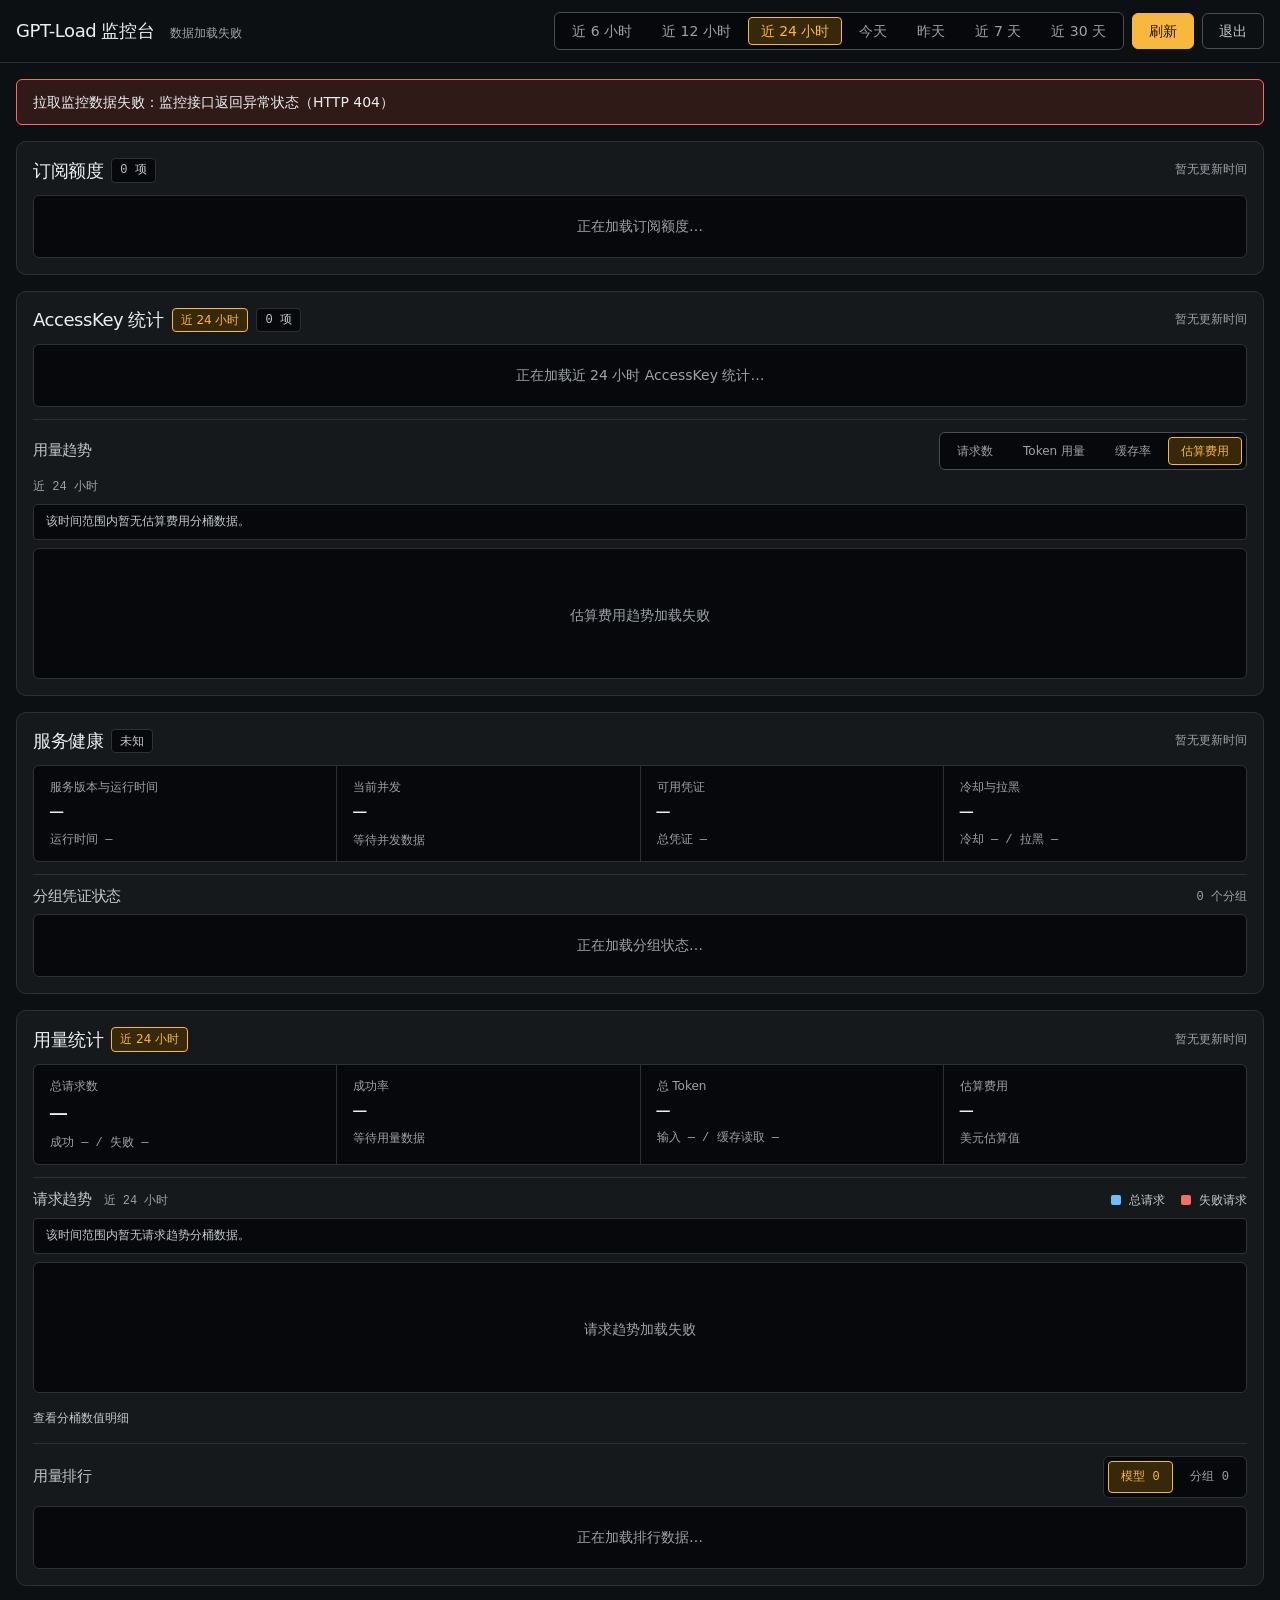
==== commit 619f29d4: "Expand usage trends and mask subscription names" ====
--- a/web/index.html
+++ b/web/index.html
@@ -20,6 +20,20 @@
 
       <div class="topbar-controls">
         <div class="range-group" role="group" aria-label="统计时间范围">
+          <button
+            type="button"
+            class="btn btn--segment"
+            id="range-6h"
+            data-range="6h"
+            aria-pressed="false"
+          >近 6 小时</button>
+          <button
+            type="button"
+            class="btn btn--segment"
+            id="range-12h"
+            data-range="12h"
+            aria-pressed="false"
+          >近 12 小时</button>
           <button
             type="button"
             class="btn btn--segment"
@@ -150,53 +164,57 @@
       </div>
       <p class="visually-hidden" role="status" id="access-key-sort-status"></p>
 
-      <!-- AccessKey 缓存命中率趋势图 -->
-      <div class="chart-panel" id="access-keys-cache-chart-panel">
+      <div class="chart-panel" id="access-keys-trend-chart-panel">
         <div class="chart-header">
-          <div class="chart-title-block">
-            <h3 class="subpanel-title" id="heading-access-keys-cache-chart">缓存命中率趋势</h3>
-            <span class="chart-window measured" id="access-keys-cache-window-label">--</span>
-          </div>
-        </div>
+          <h3 class="subpanel-title" id="heading-access-keys-trend-chart">用量趋势</h3>
+          <div id="access-keys-trend-metrics" class="range-group" role="group" aria-label="用量趋势指标">
+            <button class="btn btn--segment btn--sm" type="button" data-metric="requests" aria-pressed="false">请求数</button>
+            <button class="btn btn--segment btn--sm" type="button" data-metric="tokens" aria-pressed="false">Token 用量</button>
+            <button class="btn btn--segment btn--sm" type="button" data-metric="cache" aria-pressed="false">缓存率</button>
+            <button class="btn btn--segment btn--sm" type="button" data-metric="cost" aria-pressed="true">估算费用</button>
+          </div>
+        </div>
+        <span class="chart-window measured" id="access-keys-trend-window-label">--</span>
+        <span class="visually-hidden" id="access-keys-trend-selected-metric">估算费用</span>
 
         <div
           class="ak-chart-legend"
-          id="access-keys-cache-legend"
+          id="access-keys-trend-legend"
           role="group"
           aria-label="切换显示的 AccessKey 曲线"
           hidden
         ></div>
 
-        <div class="chart-inspect ak-chart-inspect" id="access-keys-cache-inspect">
-          悬停、轻点或聚焦图表按左右方向键查看各时间分桶的缓存命中率。
-        </div>
-        <p class="visually-hidden" id="access-keys-cache-live" aria-live="polite" aria-atomic="true"></p>
-
-        <div class="chart-stage" id="access-keys-cache-stage">
+        <div class="chart-inspect ak-chart-inspect" id="access-keys-trend-inspect">
+          悬停、轻点或聚焦图表按左右方向键查看各时间分桶的明细。
+        </div>
+        <p class="visually-hidden" id="access-keys-trend-live" aria-live="polite" aria-atomic="true"></p>
+
+        <div class="chart-stage" id="access-keys-trend-stage">
           <canvas
-            id="access-keys-cache-canvas"
+            id="access-keys-trend-canvas"
             class="trend-canvas trend-canvas--line"
             role="img"
-            aria-labelledby="heading-access-keys-cache-chart"
-            aria-describedby="access-keys-cache-inspect"
+            aria-labelledby="heading-access-keys-trend-chart access-keys-trend-selected-metric"
+            aria-describedby="access-keys-trend-inspect"
             tabindex="0"
             hidden
           ></canvas>
-          <div class="empty-state chart-empty" id="access-keys-cache-empty">正在加载缓存命中率趋势…</div>
-        </div>
-
-        <details class="bucket-details" id="access-keys-cache-details" hidden>
-          <summary class="bucket-summary">查看缓存命中率分桶明细</summary>
+          <div class="empty-state chart-empty" id="access-keys-trend-empty">正在加载估算费用趋势…</div>
+        </div>
+
+        <details class="bucket-details" id="access-keys-trend-details" hidden>
+          <summary class="bucket-summary" id="access-keys-trend-details-summary">查看估算费用分桶明细</summary>
           <div
             class="table-scroll table-scroll--compact"
             role="region"
-            aria-label="AccessKey 缓存命中率分桶明细表"
+            aria-labelledby="access-keys-trend-table-caption"
             tabindex="0"
           >
-            <table class="data-table" id="access-keys-cache-table">
-              <caption class="visually-hidden">AccessKey 缓存命中率分桶明细</caption>
-              <thead id="access-keys-cache-table-head"></thead>
-              <tbody id="access-keys-cache-table-body"></tbody>
+            <table class="data-table" id="access-keys-trend-table">
+              <caption class="visually-hidden" id="access-keys-trend-table-caption">AccessKey 估算费用分桶明细</caption>
+              <thead id="access-keys-trend-table-head"></thead>
+              <tbody id="access-keys-trend-table-body"></tbody>
             </table>
           </div>
         </details>
--- a/web/assets/styles.css
+++ b/web/assets/styles.css
@@ -316,6 +316,13 @@
   color: var(--color-accent-hover);
 }
 
+@media (pointer: coarse) {
+  .range-group .btn--segment {
+    min-block-size: 44px;
+    min-inline-size: 44px;
+  }
+}
+
 .logout-form {
   margin: 0;
   display: inline-flex;
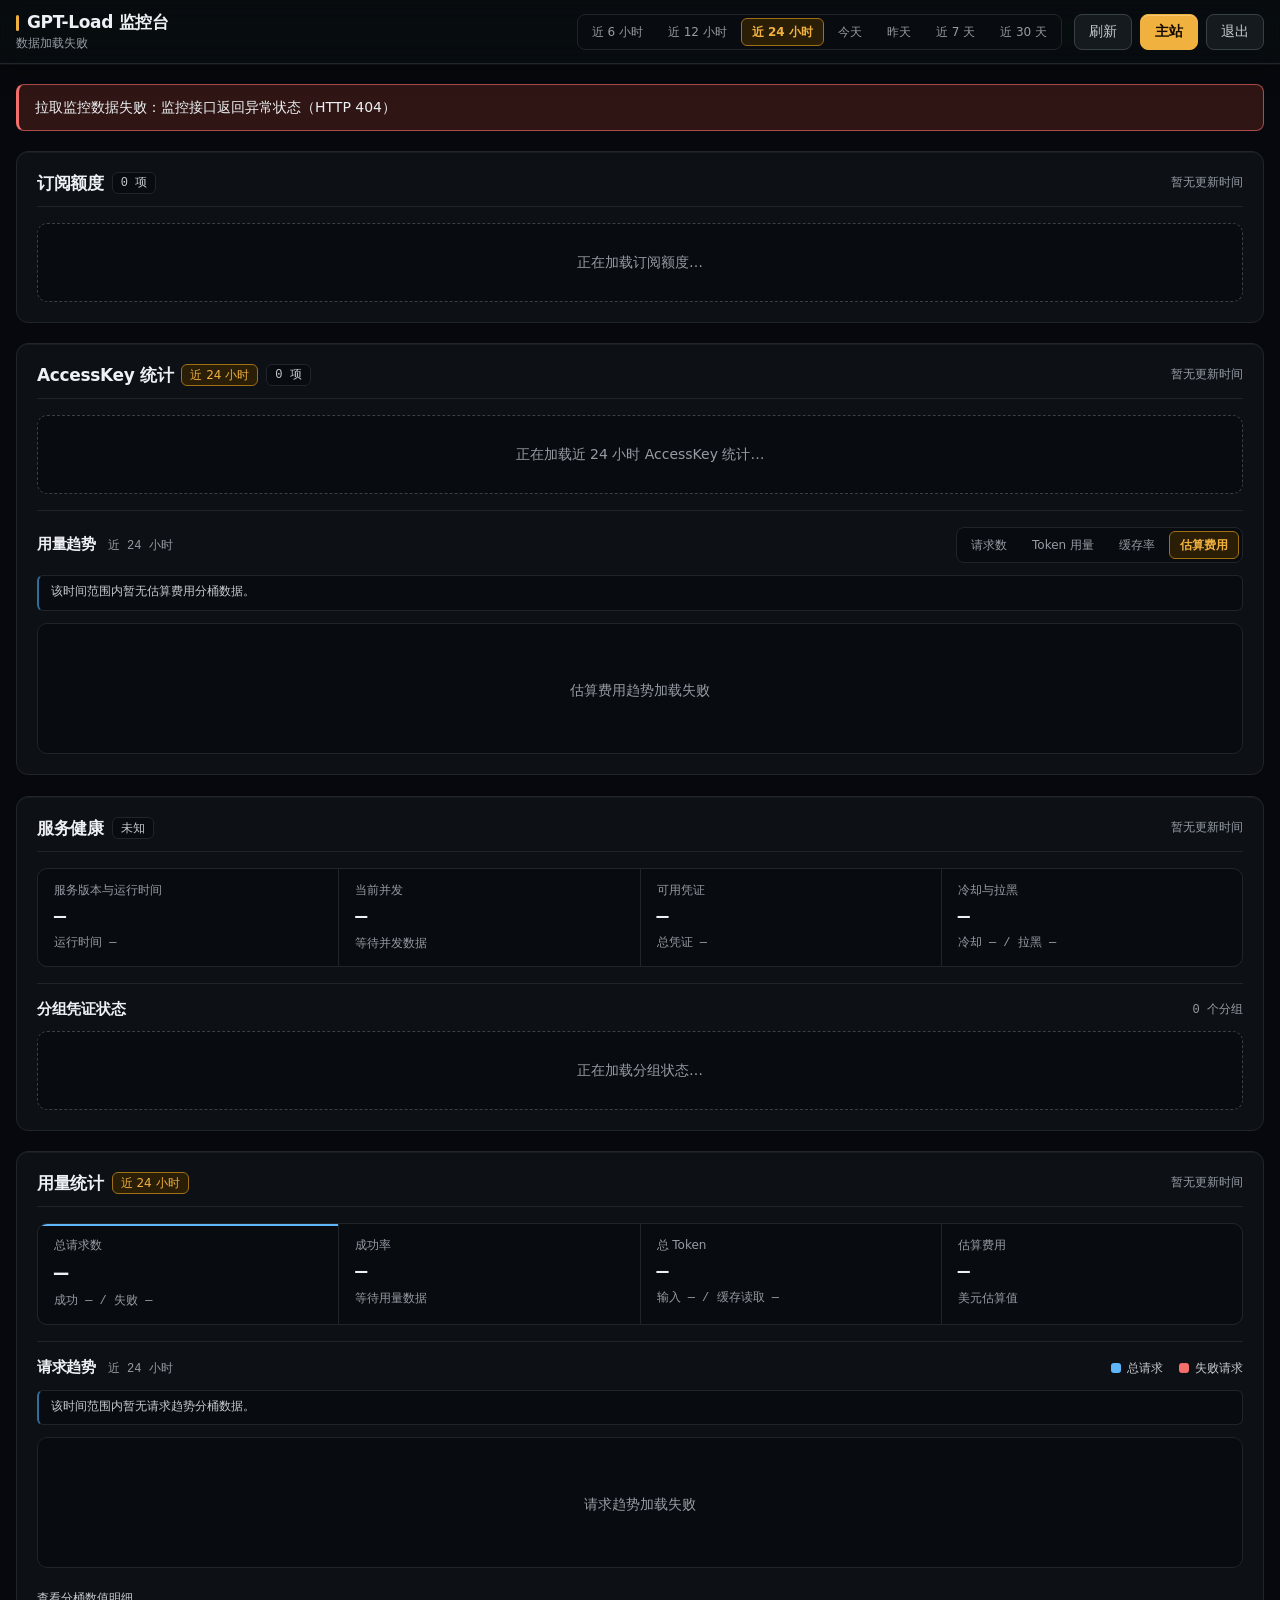
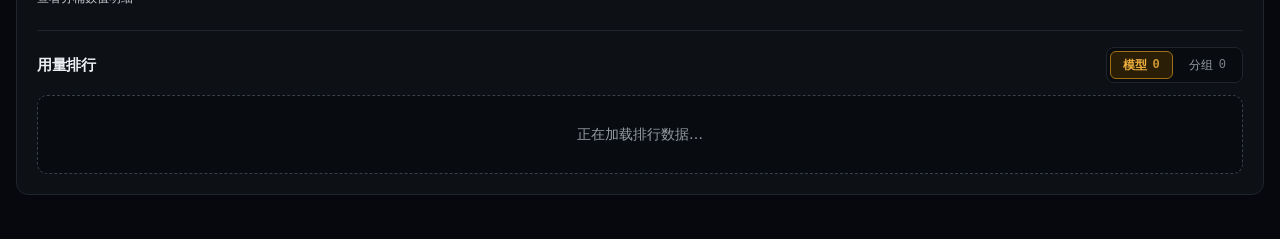
==== commit 54b89beb: "Refresh dashboard UI and link to GPT-Load Compact the mobile toolbar, remove pricing notices, and sh" ====
--- a/web/index.html
+++ b/web/index.html
@@ -5,6 +5,7 @@
   <meta name="viewport" content="width=device-width, initial-scale=1">
   <meta name="description" content="GPT-Load 只读运维监控台，展示订阅额度、AccessKey 统计、服务健康与用量趋势。">
   <title>GPT-Load 监控台</title>
+  <link rel="icon" href="/assets/favicon.svg" type="image/svg+xml">
   <link rel="stylesheet" href="assets/styles.css">
   <script defer src="assets/dashboard.js"></script>
 </head>
@@ -70,9 +71,21 @@
             aria-pressed="false"
           >近 30 天</button>
         </div>
+        <div class="topbar-range-field">
+          <select id="topbar-range-select" class="btn topbar-range-select" aria-label="统计时间范围">
+            <option value="6h">近 6 小时</option>
+            <option value="12h">近 12 小时</option>
+            <option value="24h" selected>近 24 小时</option>
+            <option value="today">今天</option>
+            <option value="yesterday">昨天</option>
+            <option value="7d">近 7 天</option>
+            <option value="30d">近 30 天</option>
+          </select>
+        </div>
 
         <div class="topbar-actions">
-          <button type="button" class="btn btn--primary" id="refresh-btn">刷新</button>
+          <button type="button" class="btn btn--outline" id="refresh-btn">刷新</button>
+          <a class="btn btn--primary" href="{{.MainSiteURL}}">主站</a>
 
           <form class="logout-form" method="post" action="/logout">
             <button type="submit" class="btn btn--outline">退出</button>
@@ -82,7 +95,7 @@
     </div>
   </header>
 
-  <main id="main-content" class="container dashboard-main">
+  <main id="main-content" class="container dashboard-main" tabindex="-1">
     <noscript>
       <div class="alert alert--error" role="alert">
         <p class="alert-text">需要启用浏览器 JavaScript 才能加载实时监控数据。</p>
@@ -119,7 +132,6 @@
       </div>
 
       <div class="alert alert--warn" id="access-keys-error" role="alert" hidden></div>
-      <p class="caveat-note" id="access-keys-caveats" hidden></p>
 
       <div class="empty-state" id="access-keys-empty">正在加载 AccessKey 统计…</div>
 
@@ -166,7 +178,10 @@
 
       <div class="chart-panel" id="access-keys-trend-chart-panel">
         <div class="chart-header">
-          <h3 class="subpanel-title" id="heading-access-keys-trend-chart">用量趋势</h3>
+          <div class="chart-title-block">
+            <h3 class="subpanel-title" id="heading-access-keys-trend-chart">用量趋势</h3>
+            <span class="chart-window measured" id="access-keys-trend-window-label">--</span>
+          </div>
           <div id="access-keys-trend-metrics" class="range-group" role="group" aria-label="用量趋势指标">
             <button class="btn btn--segment btn--sm" type="button" data-metric="requests" aria-pressed="false">请求数</button>
             <button class="btn btn--segment btn--sm" type="button" data-metric="tokens" aria-pressed="false">Token 用量</button>
@@ -174,7 +189,6 @@
             <button class="btn btn--segment btn--sm" type="button" data-metric="cost" aria-pressed="true">估算费用</button>
           </div>
         </div>
-        <span class="chart-window measured" id="access-keys-trend-window-label">--</span>
         <span class="visually-hidden" id="access-keys-trend-selected-metric">估算费用</span>
 
         <div
@@ -328,11 +342,9 @@
         <div class="metric-cell">
           <span class="metric-label">估算费用</span>
           <div class="metric-primary measured" id="usage-cost">--</div>
-          <div class="metric-sub" id="usage-cost-sub">美元估算值</div>
-        </div>
-      </div>
-
-      <p class="caveat-note" id="usage-caveats" hidden></p>
+          <div class="metric-sub">美元估算值</div>
+        </div>
+      </div>
 
       <!-- 请求趋势图 -->
       <div class="chart-panel">
--- a/web/assets/styles.css
+++ b/web/assets/styles.css
@@ -1,32 +1,49 @@
-/* Hallmark · v2.0.0 · shape: app screen · genre: modern-minimal · theme: console · console: graphite · signature: zero-baseline request trend and subscription quota meters */
-/* critique: graphite hairline console with amber active controls, cool-blue request telemetry, zero inline style/script, strict self-only CSP */
+/* GPT-Load Monitoring Console · Precision Dark Telemetry Design System */
+/* Strict self-only CSP: zero inline styles/scripts, zero data: URIs, zero external assets */
 
 :root {
-  /* Console · Graphite tokens */
-  --color-paper: oklch(17% 0.008 250);
-  --color-paper-2: oklch(21% 0.009 250);
-  --color-paper-3: oklch(13.5% 0.007 250);
-  --color-ink: oklch(95% 0.005 250);
-  --color-ink-2: oklch(83% 0.008 250);
-  --color-muted: oklch(71% 0.01 250);
-  --color-rule: oklch(31% 0.01 250);
-  --color-rule-2: oklch(42% 0.012 250);
-
-  /* Accent (person / active control) & Cool (instrument / data series) */
-  --color-accent: oklch(82% 0.15 80);
-  --color-accent-hover: oklch(86% 0.15 80);
-  --color-accent-ink: oklch(18% 0.04 75);
-  --color-accent-soft: oklch(29% 0.05 80);
-  --color-focus: oklch(82% 0.15 80);
-
-  --color-cool: oklch(77% 0.12 245);
-  --color-cool-soft: oklch(29% 0.05 245);
+  color-scheme: dark;
+
+  /* Monotonic deep slate elevation ladder */
+  --color-paper: oklch(13.5% 0.011 255);
+  --color-paper-2: oklch(17.5% 0.012 255);
+  --color-paper-3: oklch(14.8% 0.011 255);
+  --color-surface-card: oklch(15.3% 0.011 255);
+  --color-surface-elevated: oklch(21.5% 0.013 255);
+  --color-surface-hover: oklch(24.8% 0.014 255);
+  --color-topbar-solid: oklch(15.5% 0.012 255);
+  --color-topbar: oklch(15.5% 0.012 255 / 0.88);
+
+  /* Ink hierarchy (WCAG AA+ contrast on dark slate) */
+  --color-ink: oklch(95.5% 0.006 255);
+  --color-ink-2: oklch(84% 0.009 255);
+  --color-muted: oklch(69% 0.013 255);
+
+  /* Hairline & control border tiers */
+  --color-rule: oklch(26% 0.014 255);
+  --color-rule-2: oklch(37% 0.016 255);
+  --color-highlight-inset: oklch(100% 0 0 / 0.045);
+
+  /* Accent (amber: active controls, warnings, safety threshold) */
+  --color-accent: oklch(80% 0.145 78);
+  --color-accent-hover: oklch(85% 0.145 78);
+  --color-accent-ink: oklch(16% 0.03 75);
+  --color-accent-soft: oklch(24.5% 0.042 78);
+  --color-accent-border: oklch(58% 0.115 78);
+  --color-focus: oklch(82% 0.145 78);
+
+  /* Telemetry cool blue (data series, utilization bars, live countdowns) */
+  --color-cool: oklch(75% 0.13 245);
+  --color-cool-soft: oklch(24% 0.04 245);
+  --color-cool-border: oklch(52% 0.1 245);
 
   /* Semantic status */
-  --color-ok: oklch(76% 0.15 150);
-  --color-ok-soft: oklch(24.5% 0.03 150);
-  --color-bad: oklch(70% 0.17 25);
-  --color-bad-soft: oklch(24.5% 0.035 25);
+  --color-ok: oklch(75% 0.145 155);
+  --color-ok-soft: oklch(22.5% 0.034 155);
+  --color-ok-border: oklch(50% 0.105 155);
+  --color-bad: oklch(70% 0.165 24);
+  --color-bad-soft: oklch(23.5% 0.042 24);
+  --color-bad-border: oklch(54% 0.13 24);
 
   /* Typography */
   --font-display: "Host Grotesk", -apple-system, BlinkMacSystemFont, "PingFang SC", "Hiragino Sans GB", "Noto Sans CJK SC", "Microsoft YaHei", ui-sans-serif, system-ui, sans-serif;
@@ -36,18 +53,21 @@
   --text-xs: 0.75rem;
   --text-sm: 0.875rem;
   --text-base: 0.9375rem;
-  --text-lg: 1.125rem;
+  --text-lg: 1.0625rem;
   --text-xl: 1.375rem;
-  --text-display: clamp(1.625rem, 2.2vw, 2.125rem);
-
-  --tracking-display: -0.025em;
-  --display-weight: 500;
-
-  /* Geometry & 4px spacing scale */
+  --text-metric: clamp(1.25rem, 1.5vw, 1.5rem);
+  --text-display: clamp(1.375rem, 1.85vw, 1.75rem);
+
+  --tracking-display: -0.02em;
+  --display-weight: 600;
+
+  /* Concentric geometry & 4px spacing scale */
   --container-max: 1280px;
+  --radius-panel: 12px;
   --radius-card: 10px;
-  --radius-pill: 6px;
-  --radius-chip: 4px;
+  --radius-control: 8px;
+  --radius-chip: 6px;
+  --radius-pill: var(--radius-control);
   --rule-hair: 1px;
 
   --space-2xs: 4px;
@@ -56,35 +76,44 @@
   --space-md: 16px;
   --space-lg: 20px;
   --space-xl: 28px;
-  --space-2xl: 48px;
+  --space-2xl: 44px;
+
+  /* Input-method-aware minimum target size (WCAG 2.5.8 / 2.5.5) */
+  --target-size: 24px;
 
   /* Motion */
   --dur-short: 140ms;
   --ease-out: cubic-bezier(0.2, 0.7, 0.2, 1);
 
   /* Chart canvas tokens (read via getComputedStyle in JS) */
-  --chart-grid: oklch(28% 0.009 250);
-  --chart-axis-text: oklch(71% 0.01 250);
-  --chart-series-total: oklch(77% 0.12 245);
-  --chart-series-total-hover: oklch(84% 0.12 245);
-  --chart-series-failure: oklch(70% 0.17 25);
-  --chart-highlight-band: oklch(26% 0.012 250);
-  --chart-crosshair: oklch(52% 0.015 250);
+  --chart-grid: oklch(25% 0.012 255);
+  --chart-axis-text: oklch(68% 0.013 255);
+  --chart-series-total: oklch(75% 0.13 245);
+  --chart-series-total-hover: oklch(82% 0.13 245);
+  --chart-series-failure: oklch(70% 0.165 24);
+  --chart-highlight-band: oklch(23% 0.014 255);
+  --chart-crosshair: oklch(50% 0.016 255);
   --chart-point-ring: var(--color-paper-3);
 
-  /* AccessKey cache-hit series palette (12 stable hues on dark graphite) */
+  /* AccessKey trend series palette (12 distinct hues calibrated for dark slate) */
   --ak-series-0: oklch(76% 0.14 240);
   --ak-series-1: oklch(76% 0.13 185);
-  --ak-series-2: oklch(82% 0.15 80);
+  --ak-series-2: oklch(81% 0.145 78);
   --ak-series-3: oklch(72% 0.16 28);
   --ak-series-4: oklch(75% 0.15 300);
-  --ak-series-5: oklch(77% 0.15 145);
+  --ak-series-5: oklch(76% 0.145 150);
   --ak-series-6: oklch(74% 0.16 350);
   --ak-series-7: oklch(80% 0.12 210);
-  --ak-series-8: oklch(82% 0.15 115);
+  --ak-series-8: oklch(81% 0.145 115);
   --ak-series-9: oklch(73% 0.14 268);
   --ak-series-10: oklch(77% 0.15 55);
   --ak-series-11: oklch(76% 0.14 325);
+}
+
+@media (pointer: coarse) {
+  :root {
+    --target-size: 44px;
+  }
 }
 
 *,
@@ -97,12 +126,12 @@
 body {
   margin: 0;
   padding: 0;
-  overflow-x: clip;
   background-color: var(--color-paper);
   color: var(--color-ink);
   font-family: var(--font-body);
   font-size: 16px;
   line-height: 1.5;
+  overflow-wrap: break-word;
   scrollbar-color: var(--color-rule-2) var(--color-paper-3);
   -webkit-font-smoothing: antialiased;
 }
@@ -117,6 +146,11 @@
 h3,
 p {
   margin: 0;
+}
+
+p,
+li {
+  text-wrap: pretty;
 }
 
 h1,
@@ -131,12 +165,18 @@
 }
 
 button,
-input {
+input,
+select {
   font-family: inherit;
   font-size: inherit;
   color: inherit;
 }
 
+:where(button, select, input:not([type="checkbox"], [type="radio"]), summary, [role="tab"]) {
+  min-block-size: var(--target-size);
+  min-inline-size: var(--target-size);
+}
+
 :focus-visible {
   outline: 2px solid var(--color-focus);
   outline-offset: 2px;
@@ -147,7 +187,7 @@
 }
 
 .skip-link {
-  position: absolute;
+  position: fixed;
   inset-inline-start: var(--space-md);
   inset-block-start: var(--space-xs);
   z-index: 100;
@@ -156,8 +196,8 @@
   background-color: var(--color-accent);
   color: var(--color-accent-ink);
   padding: var(--space-xs) var(--space-sm);
-  border-radius: var(--radius-pill);
-  font-weight: 500;
+  border-radius: var(--radius-control);
+  font-weight: 600;
   text-decoration: none;
 }
 
@@ -170,7 +210,8 @@
   width: 100%;
   max-width: var(--container-max);
   margin-inline: auto;
-  padding-inline: var(--space-md);
+  padding-inline: max(var(--space-md), env(safe-area-inset-left, 0px))
+    max(var(--space-md), env(safe-area-inset-right, 0px));
 }
 
 .measured {
@@ -181,15 +222,15 @@
 .reading {
   font-family: var(--font-outlier);
   font-size: var(--text-display);
-  font-weight: 400;
-  letter-spacing: -0.03em;
-  line-height: 1.1;
+  font-weight: 600;
+  letter-spacing: -0.025em;
+  line-height: 1.15;
   color: var(--color-ink);
   font-variant-numeric: tabular-nums slashed-zero;
 }
 
 /* ==========================================================================
-   Buttons & Controls
+   Buttons & Unified Control System
    ========================================================================== */
 
 .btn {
@@ -197,11 +238,11 @@
   align-items: center;
   justify-content: center;
   gap: var(--space-xs);
-  min-height: 36px;
-  padding: var(--space-xs) var(--space-md);
+  min-block-size: max(36px, var(--target-size));
+  padding: 6px 14px;
   border: var(--rule-hair) solid var(--color-rule-2);
-  border-radius: var(--radius-pill);
-  background-color: var(--color-paper-2);
+  border-radius: var(--radius-control);
+  background-color: var(--color-surface-elevated);
   color: var(--color-ink);
   font-size: var(--text-sm);
   font-weight: 500;
@@ -210,17 +251,18 @@
   white-space: nowrap;
   transition: background-color var(--dur-short) var(--ease-out),
     border-color var(--dur-short) var(--ease-out),
-    color var(--dur-short) var(--ease-out);
+    color var(--dur-short) var(--ease-out),
+    box-shadow var(--dur-short) var(--ease-out);
 }
 
 .btn:hover:not(:disabled) {
-  background-color: var(--color-paper-3);
-  border-color: var(--color-ink-2);
+  background-color: var(--color-surface-hover);
+  border-color: var(--color-muted);
 }
 
 .btn:active:not(:disabled) {
   background-color: var(--color-paper-3);
-  border-color: var(--color-accent);
+  border-color: var(--color-accent-border);
 }
 
 .btn:disabled {
@@ -234,6 +276,8 @@
   background-color: var(--color-accent);
   border-color: var(--color-accent);
   color: var(--color-accent-ink);
+  font-weight: 600;
+  box-shadow: inset 0 1px 0 oklch(100% 0 0 / 0.28);
 }
 
 .btn--primary:hover:not(:disabled) {
@@ -246,81 +290,81 @@
   background-color: var(--color-accent);
   border-color: var(--color-accent);
   color: var(--color-accent-ink);
+  box-shadow: none;
 }
 
 .btn--primary:disabled {
   background-color: var(--color-accent-soft);
   border-color: var(--color-rule-2);
   color: var(--color-muted);
+  box-shadow: none;
   cursor: not-allowed;
 }
 
 .btn--outline {
-  background-color: transparent;
+  background-color: var(--color-surface-elevated);
   border-color: var(--color-rule-2);
   color: var(--color-ink-2);
 }
 
 .btn--outline:hover:not(:disabled) {
-  background-color: var(--color-paper-2);
+  background-color: var(--color-surface-hover);
+  border-color: var(--color-muted);
   color: var(--color-ink);
 }
 
 .btn--sm {
-  min-height: 32px;
-  padding: var(--space-2xs) var(--space-sm);
+  min-block-size: max(32px, var(--target-size));
+  padding: 5px var(--space-sm);
   font-size: var(--text-xs);
 }
 
 .btn--full {
   width: 100%;
-  min-height: 44px;
-}
-
+  min-block-size: 44px;
+}
+
+/* Segmented control track (shared by topbar range & AccessKey trend metric switcher) */
 .range-group {
   display: inline-flex;
   flex-wrap: wrap;
   align-items: center;
-  border: var(--rule-hair) solid var(--color-rule-2);
-  border-radius: var(--radius-pill);
+  border: var(--rule-hair) solid var(--color-rule);
+  border-radius: var(--radius-control);
   background-color: var(--color-paper-3);
-  padding: var(--space-2xs);
-  gap: var(--space-2xs);
+  padding: 3px;
+  gap: 3px;
   max-width: 100%;
 }
 
 .btn--segment {
-  min-height: 28px;
-  padding: var(--space-2xs) var(--space-sm);
-  border-color: transparent;
+  min-block-size: max(28px, var(--target-size));
+  padding: 4px 10px;
+  border: var(--rule-hair) solid transparent;
   border-radius: var(--radius-chip);
   background-color: transparent;
   color: var(--color-muted);
+  font-size: var(--text-xs);
+  font-weight: 500;
 }
 
 .btn--segment:hover:not(:disabled) {
-  background-color: var(--color-paper-2);
+  background-color: var(--color-surface-elevated);
   border-color: transparent;
   color: var(--color-ink);
 }
 
 .btn--segment[aria-pressed="true"] {
   background-color: var(--color-accent-soft);
-  border-color: var(--color-accent);
+  border-color: var(--color-accent-border);
   color: var(--color-accent);
+  font-weight: 600;
 }
 
 .btn--segment[aria-pressed="true"]:hover:not(:disabled) {
   background-color: var(--color-accent-soft);
-  border-color: var(--color-accent-hover);
+  border-color: var(--color-accent);
   color: var(--color-accent-hover);
-}
-
-@media (pointer: coarse) {
-  .range-group .btn--segment {
-    min-block-size: 44px;
-    min-inline-size: 44px;
-  }
 }
 
 .logout-form {
@@ -335,7 +379,7 @@
 .badge {
   display: inline-flex;
   align-items: center;
-  padding: var(--space-2xs) var(--space-xs);
+  padding: 3px var(--space-xs);
   border: var(--rule-hair) solid var(--color-rule);
   border-radius: var(--radius-chip);
   font-size: var(--text-xs);
@@ -352,51 +396,54 @@
 
 .badge--ok {
   background-color: var(--color-ok-soft);
-  border-color: var(--color-ok);
+  border-color: var(--color-ok-border);
   color: var(--color-ok);
 }
 
 .badge--warn {
   background-color: var(--color-accent-soft);
-  border-color: var(--color-accent);
+  border-color: var(--color-accent-border);
   color: var(--color-accent);
 }
 
 .badge--bad {
   background-color: var(--color-bad-soft);
-  border-color: var(--color-bad);
+  border-color: var(--color-bad-border);
   color: var(--color-bad);
 }
 
 .badge--cool {
   background-color: var(--color-cool-soft);
-  border-color: var(--color-cool);
+  border-color: var(--color-cool-border);
   color: var(--color-cool);
 }
 
 .badge--accent {
   background-color: var(--color-accent-soft);
-  border-color: var(--color-accent);
+  border-color: var(--color-accent-border);
   color: var(--color-accent);
 }
 
 .alert {
   padding: var(--space-sm) var(--space-md);
   border: var(--rule-hair) solid var(--color-rule);
-  border-radius: var(--radius-pill);
+  border-inline-start-width: 3px;
+  border-radius: var(--radius-control);
   font-size: var(--text-sm);
   line-height: 1.45;
 }
 
 .alert--error {
   background-color: var(--color-bad-soft);
-  border-color: var(--color-bad);
+  border-color: var(--color-bad-border);
+  border-inline-start-color: var(--color-bad);
   color: var(--color-ink);
 }
 
 .alert--warn {
   background-color: var(--color-accent-soft);
-  border-color: var(--color-accent);
+  border-color: var(--color-accent-border);
+  border-inline-start-color: var(--color-accent);
   color: var(--color-ink);
 }
 
@@ -405,7 +452,7 @@
 }
 
 /* ==========================================================================
-   Login Page
+   Login Page (shared styling)
    ========================================================================== */
 
 .page-login {
@@ -424,7 +471,8 @@
   background-color: var(--color-paper-2);
   color: var(--color-ink);
   border: var(--rule-hair) solid var(--color-rule);
-  border-radius: var(--radius-card);
+  border-radius: var(--radius-panel);
+  box-shadow: inset 0 1px 0 var(--color-highlight-inset), 0 16px 40px oklch(0% 0 0 / 0.35);
   padding: var(--space-xl);
   display: flex;
   flex-direction: column;
@@ -468,15 +516,16 @@
 
 .field-input {
   width: 100%;
-  min-height: 44px;
+  min-block-size: 44px;
   padding: var(--space-xs) var(--space-sm);
-  border: var(--rule-hair) solid var(--color-muted);
-  border-radius: var(--radius-pill);
+  border: var(--rule-hair) solid var(--color-rule-2);
+  border-radius: var(--radius-control);
   background-color: var(--color-paper-3);
   color: var(--color-ink);
-  caret-color: var(--color-ink);
-  font-size: var(--text-base);
-  transition: border-color var(--dur-short) var(--ease-out);
+  caret-color: var(--color-accent);
+  font-size: max(1rem, var(--text-base));
+  transition: border-color var(--dur-short) var(--ease-out),
+    background-color var(--dur-short) var(--ease-out);
 }
 
 .field-input::placeholder {
@@ -484,7 +533,7 @@
 }
 
 .field-input:hover {
-  border-color: var(--color-ink-2);
+  border-color: var(--color-muted);
 }
 
 .field-input[aria-invalid="true"] {
@@ -492,13 +541,30 @@
 }
 
 /* ==========================================================================
-   Dashboard Header
+   Dashboard Sticky Header
    ========================================================================== */
 
+html {
+  scroll-padding-top: calc(var(--topbar-height, 0px) + var(--space-sm));
+}
+
 .topbar {
-  background-color: var(--color-paper);
+  position: sticky;
+  top: 0;
+  z-index: 10;
+  padding-top: env(safe-area-inset-top, 0px);
+  background-color: var(--color-topbar-solid);
   color: var(--color-ink);
   border-bottom: var(--rule-hair) solid var(--color-rule);
+  box-shadow: 0 1px 0 var(--color-highlight-inset), 0 8px 24px oklch(0% 0 0 / 0.24);
+}
+
+@supports (backdrop-filter: blur(12px)) {
+  .topbar {
+    background-color: var(--color-topbar);
+    -webkit-backdrop-filter: blur(12px);
+    backdrop-filter: blur(12px);
+  }
 }
 
 .topbar-inner {
@@ -512,29 +578,48 @@
 
 .brand-group {
   display: flex;
+  flex-direction: column;
+  gap: 2px;
+  min-width: 0;
+}
+
+.brand-title {
+  display: inline-flex;
+  align-items: center;
+  gap: var(--space-xs);
+  font-size: var(--text-lg);
+  font-weight: 600;
+  line-height: 1.25;
+  color: var(--color-ink);
+}
+
+.brand-title::before {
+  content: "";
+  flex: none;
+  inline-size: 3px;
+  block-size: 0.95em;
+  border-radius: 999px;
+  background-color: var(--color-accent);
+}
+
+.sync-status {
+  font-size: var(--text-xs);
+  color: var(--color-muted);
+  line-height: 1.35;
+  font-variant-numeric: tabular-nums;
+}
+
+.topbar-controls {
+  display: flex;
   flex-wrap: wrap;
-  align-items: baseline;
-  gap: var(--space-xs) var(--space-md);
-  min-width: 0;
-}
-
-.brand-title {
-  font-size: var(--text-lg);
-  line-height: 1.2;
-  color: var(--color-ink);
-}
-
-.sync-status {
-  font-size: var(--text-xs);
-  color: var(--color-muted);
-}
-
-.topbar-controls {
-  display: flex;
-  flex-wrap: wrap;
-  align-items: center;
-  gap: var(--space-xs);
+  align-items: center;
+  gap: var(--space-sm);
   max-width: 100%;
+}
+
+.topbar-range-field,
+.topbar-range-select {
+  display: none;
 }
 
 .topbar-actions {
@@ -543,26 +628,32 @@
   gap: var(--space-xs);
 }
 
+.topbar-actions > a {
+  text-decoration: none;
+}
+
 /* ==========================================================================
-   Dashboard Main Layout & Panels
+   Dashboard Main Layout & Section Panels
    ========================================================================== */
 
 .dashboard-main {
+  display: flex;
+  flex-direction: column;
+  gap: var(--space-lg);
+  padding-block: var(--space-lg) var(--space-2xl);
+}
+
+.panel-section {
+  container: panel / inline-size;
+  background-color: var(--color-paper-2);
+  color: var(--color-ink);
+  border: var(--rule-hair) solid var(--color-rule);
+  border-radius: var(--radius-panel);
+  box-shadow: inset 0 1px 0 var(--color-highlight-inset);
+  padding: var(--space-lg);
   display: flex;
   flex-direction: column;
   gap: var(--space-md);
-  padding-block: var(--space-md) var(--space-xl);
-}
-
-.panel-section {
-  background-color: var(--color-paper-2);
-  color: var(--color-ink);
-  border: var(--rule-hair) solid var(--color-rule);
-  border-radius: var(--radius-card);
-  padding: var(--space-md);
-  display: flex;
-  flex-direction: column;
-  gap: var(--space-sm);
 }
 
 .section-header {
@@ -571,10 +662,13 @@
   align-items: center;
   justify-content: space-between;
   gap: var(--space-xs) var(--space-md);
+  padding-bottom: var(--space-sm);
+  border-bottom: var(--rule-hair) solid var(--color-rule);
 }
 
 .section-heading-group {
   display: flex;
+  flex-wrap: wrap;
   align-items: center;
   gap: var(--space-xs);
   min-width: 0;
@@ -582,7 +676,8 @@
 
 .section-title {
   font-size: var(--text-lg);
-  line-height: 1.2;
+  font-weight: 600;
+  line-height: 1.25;
   color: var(--color-ink);
 }
 
@@ -591,15 +686,16 @@
   color: var(--color-muted);
   font-family: var(--font-outlier);
   font-variant-numeric: tabular-nums;
-}
-
-/* Hairline-divided metric strips (one surface cut by 1px rules, no nested cards) */
+  line-height: 1.4;
+}
+
+/* Hairline-divided KPI strips (Health & Usage summaries) */
 .hairline-grid {
   display: grid;
   gap: var(--rule-hair);
   background-color: var(--color-rule);
   border: var(--rule-hair) solid var(--color-rule);
-  border-radius: var(--radius-pill);
+  border-radius: var(--radius-card);
   overflow: hidden;
 }
 
@@ -611,27 +707,29 @@
 .metric-cell {
   background-color: var(--color-paper-3);
   color: var(--color-ink);
-  padding: var(--space-sm) var(--space-md);
+  padding: 14px var(--space-md);
   display: flex;
   flex-direction: column;
-  gap: var(--space-2xs);
+  gap: 6px;
   min-width: 0;
 }
 
 .metric-cell--hero {
   background-color: var(--color-paper-3);
-  color: var(--color-ink);
+  box-shadow: inset 0 2px 0 var(--color-cool);
 }
 
 .metric-label {
   font-size: var(--text-xs);
   font-weight: 500;
   color: var(--color-muted);
+  line-height: 1.3;
 }
 
 .metric-primary {
-  font-size: var(--text-xl);
-  font-weight: 500;
+  font-size: var(--text-metric);
+  font-weight: 600;
+  letter-spacing: -0.02em;
   line-height: 1.2;
   color: var(--color-ink);
   overflow-wrap: break-word;
@@ -640,25 +738,20 @@
 .metric-sub {
   font-size: var(--text-xs);
   color: var(--color-muted);
+  line-height: 1.4;
   overflow-wrap: break-word;
 }
 
-.caveat-note {
-  font-size: var(--text-xs);
-  color: var(--color-accent);
-  padding-inline: var(--space-2xs);
-}
-
 /* ==========================================================================
-   Subpanels & Tables (responsive-table pattern)
+   Subpanels & Responsive Data Tables
    ========================================================================== */
 
 .subpanel {
   border-top: var(--rule-hair) solid var(--color-rule);
-  padding-top: var(--space-sm);
+  padding-top: var(--space-md);
   display: flex;
   flex-direction: column;
-  gap: var(--space-xs);
+  gap: var(--space-sm);
 }
 
 .subpanel-bar {
@@ -671,8 +764,9 @@
 
 .subpanel-title {
   font-size: var(--text-base);
+  font-weight: 600;
   line-height: 1.3;
-  color: var(--color-ink-2);
+  color: var(--color-ink);
 }
 
 .subpanel-meta {
@@ -681,9 +775,9 @@
 }
 
 .empty-state {
-  padding: var(--space-lg) var(--space-md);
-  border: var(--rule-hair) solid var(--color-rule);
-  border-radius: var(--radius-pill);
+  padding: var(--space-xl) var(--space-md);
+  border: var(--rule-hair) dashed var(--color-rule-2);
+  border-radius: var(--radius-card);
   background-color: var(--color-paper-3);
   color: var(--color-muted);
   font-size: var(--text-sm);
@@ -693,16 +787,16 @@
 .table-scroll {
   overflow-x: auto;
   overflow-y: auto;
-  max-height: 360px;
+  max-height: 380px;
   border: var(--rule-hair) solid var(--color-rule);
-  border-radius: var(--radius-pill);
+  border-radius: var(--radius-card);
   background-color: var(--color-paper-3);
   color: var(--color-ink);
   scrollbar-color: var(--color-rule-2) var(--color-paper-3);
 }
 
 .table-scroll--compact {
-  max-height: 212px;
+  max-height: 224px;
 }
 
 #access-keys-scroll {
@@ -720,13 +814,14 @@
 
 .data-table {
   width: 100%;
-  border-collapse: collapse;
+  border-collapse: separate;
+  border-spacing: 0;
   font-size: var(--text-sm);
 }
 
 .data-table th,
 .data-table td {
-  padding: var(--space-xs) var(--space-sm);
+  padding: 10px var(--space-sm);
   border-bottom: var(--rule-hair) solid var(--color-rule);
   text-align: left;
   white-space: nowrap;
@@ -739,13 +834,14 @@
 
 .data-table thead {
   position: sticky;
-  inset-block-start: var(--rule-hair);
+  inset-block-start: 0;
   z-index: 2;
 }
 
 .data-table thead th {
-  background-color: var(--color-paper-2);
-  color: var(--color-muted);
+  background-color: var(--color-surface-elevated);
+  color: var(--color-muted);
+  border-bottom: var(--rule-hair) solid var(--color-rule-2);
   font-size: var(--text-xs);
   font-weight: 500;
 }
@@ -761,16 +857,16 @@
 
 .data-table .col-sticky {
   position: sticky;
-  left: 0;
+  inset-inline-start: 0;
   z-index: 1;
   background-color: var(--color-paper-3);
   color: var(--color-ink);
-  border-right: var(--rule-hair) solid var(--color-rule);
+  border-inline-end: var(--rule-hair) solid var(--color-rule);
 }
 
 .data-table thead .col-sticky {
   z-index: 3;
-  background-color: var(--color-paper-2);
+  background-color: var(--color-surface-elevated);
   color: var(--color-muted);
 }
 
@@ -785,6 +881,11 @@
   font-variant-numeric: tabular-nums slashed-zero;
 }
 
+.data-table--access-keys tbody td:nth-child(2) {
+  color: var(--color-ink);
+  font-weight: 500;
+}
+
 .data-table--access-keys th:has(> button) {
   padding: 0;
 }
@@ -795,13 +896,15 @@
   justify-content: flex-end;
   gap: var(--space-2xs);
   inline-size: 100%;
-  min-block-size: 32px;
+  min-block-size: max(36px, var(--target-size));
   padding: var(--space-xs) var(--space-sm);
   border: 0;
   background: transparent;
   color: inherit;
   font: inherit;
   cursor: pointer;
+  transition: background-color var(--dur-short) var(--ease-out),
+    color var(--dur-short) var(--ease-out);
 }
 
 .data-table--access-keys th > button:focus-visible {
@@ -809,23 +912,29 @@
 }
 
 .data-table--access-keys th > button:hover {
-  background-color: var(--color-paper-3);
+  background-color: var(--color-surface-hover);
+  color: var(--color-ink);
 }
 
 .data-table--access-keys th[aria-sort] > button {
   color: var(--color-accent);
+  font-weight: 600;
+  box-shadow: inset 0 -2px 0 var(--color-accent);
 }
 
 .data-table--access-keys th > button span::before {
   content: "↕";
+  opacity: 0.65;
 }
 
 .data-table--access-keys th[aria-sort="ascending"] > button span::before {
   content: "↑";
+  opacity: 1;
 }
 
 .data-table--access-keys th[aria-sort="descending"] > button span::before {
   content: "↓";
+  opacity: 1;
 }
 
 .data-table--access-keys .cell-entity {
@@ -892,15 +1001,15 @@
 }
 
 /* ==========================================================================
-   Request Trend Chart
+   Trend Charts (Unified Instrument Pattern)
    ========================================================================== */
 
 .chart-panel {
   border-top: var(--rule-hair) solid var(--color-rule);
-  padding-top: var(--space-sm);
+  padding-top: var(--space-md);
   display: flex;
   flex-direction: column;
-  gap: var(--space-xs);
+  gap: var(--space-sm);
 }
 
 .chart-header {
@@ -915,7 +1024,8 @@
   display: flex;
   flex-wrap: wrap;
   align-items: baseline;
-  gap: var(--space-xs) var(--space-sm);
+  gap: var(--space-2xs) var(--space-sm);
+  min-width: 0;
 }
 
 .chart-window {
@@ -925,6 +1035,7 @@
 
 .chart-legend {
   display: inline-flex;
+  flex-wrap: wrap;
   align-items: center;
   gap: var(--space-md);
   font-size: var(--text-xs);
@@ -934,14 +1045,14 @@
 .legend-item {
   display: inline-flex;
   align-items: center;
-  gap: var(--space-xs);
+  gap: 6px;
 }
 
 .legend-swatch {
   display: inline-block;
   width: 10px;
   height: 10px;
-  border-radius: 2px;
+  border-radius: 3px;
 }
 
 .legend-swatch--total {
@@ -957,25 +1068,27 @@
   color: var(--color-ink-2);
   background-color: var(--color-paper-3);
   border: var(--rule-hair) solid var(--color-rule);
+  border-inline-start: 2px solid var(--color-cool-border);
   border-radius: var(--radius-chip);
   padding: var(--space-xs) var(--space-sm);
   font-family: var(--font-outlier);
   font-variant-numeric: tabular-nums;
+  line-height: 1.45;
 }
 
 .chart-stage {
   position: relative;
   border: var(--rule-hair) solid var(--color-rule);
-  border-radius: var(--radius-pill);
+  border-radius: var(--radius-card);
   background-color: var(--color-paper-3);
   color: var(--color-ink);
-  padding: var(--space-xs) var(--space-xs) var(--space-2xs);
+  padding: var(--space-sm) var(--space-xs) var(--space-xs);
 }
 
 .trend-canvas {
   display: block;
   width: 100%;
-  height: 220px;
+  height: 224px;
   cursor: crosshair;
 }
 
@@ -986,23 +1099,29 @@
 }
 
 .bucket-details {
-  margin-top: var(--space-2xs);
+  margin-top: 2px;
 }
 
 .bucket-summary {
   display: inline-flex;
   align-items: center;
   gap: var(--space-xs);
+  min-block-size: max(32px, var(--target-size));
+  padding: var(--space-2xs) var(--space-xs);
+  margin-inline-start: calc(var(--space-xs) * -1);
+  border-radius: var(--radius-chip);
   font-size: var(--text-xs);
   font-weight: 500;
   color: var(--color-ink-2);
   cursor: pointer;
-  padding: var(--space-2xs) 0;
   user-select: none;
+  transition: color var(--dur-short) var(--ease-out),
+    background-color var(--dur-short) var(--ease-out);
 }
 
 .bucket-summary:hover {
   color: var(--color-accent);
+  background-color: var(--color-surface-elevated);
 }
 
 .bucket-details[open] .bucket-summary {
@@ -1010,7 +1129,7 @@
   color: var(--color-accent);
 }
 
-/* AccessKey Cache-Hit Trend Legend & Inspection */
+/* AccessKey Trend Legend & Inspection */
 .ak-chart-legend {
   display: flex;
   flex-wrap: wrap;
@@ -1022,11 +1141,11 @@
 .ak-legend-btn {
   display: inline-flex;
   align-items: center;
-  gap: var(--space-xs);
-  min-block-size: 28px;
-  min-inline-size: 28px;
+  gap: 6px;
+  min-block-size: max(30px, var(--target-size));
+  min-inline-size: max(30px, var(--target-size));
   max-width: 100%;
-  padding: var(--space-2xs) var(--space-sm);
+  padding: var(--space-2xs) 10px;
   border: var(--rule-hair) solid var(--color-rule-2);
   border-radius: var(--radius-chip);
   background-color: var(--color-paper-3);
@@ -1042,8 +1161,8 @@
 }
 
 .ak-legend-btn:hover {
-  background-color: var(--color-paper-2);
-  border-color: var(--color-ink-2);
+  background-color: var(--color-surface-elevated);
+  border-color: var(--color-muted);
 }
 
 .ak-legend-btn[aria-pressed="false"] {
@@ -1061,8 +1180,8 @@
 .ak-legend-swatch {
   flex: 0 0 auto;
   display: inline-block;
-  width: 10px;
-  height: 10px;
+  width: 9px;
+  height: 9px;
   border-radius: 50%;
   background-color: var(--series-color, var(--color-cool));
   border: 2px solid var(--series-color, var(--color-cool));
@@ -1109,12 +1228,12 @@
   flex-wrap: wrap;
   align-items: baseline;
   gap: var(--space-2xs) var(--space-sm);
-  min-height: 2.125rem;
+  min-block-size: 2.25rem;
 }
 
 .ak-inspect-time {
   color: var(--color-ink);
-  font-weight: 500;
+  font-weight: 600;
   white-space: nowrap;
 }
 
@@ -1159,33 +1278,27 @@
   font-weight: 400;
 }
 
-@media (pointer: coarse) {
-  .ak-legend-btn {
-    min-block-size: 44px;
-    min-inline-size: 44px;
-  }
-}
-
 /* ==========================================================================
-   Usage Rankings Tabs
+   Usage Rankings Tabs (matching Segmented Control System)
    ========================================================================== */
 
 .tab-list {
   display: inline-flex;
   flex-wrap: wrap;
-  gap: var(--space-2xs);
+  gap: 3px;
   border: var(--rule-hair) solid var(--color-rule);
-  border-radius: var(--radius-pill);
+  border-radius: var(--radius-control);
   background-color: var(--color-paper-3);
-  padding: var(--space-2xs);
+  padding: 3px;
 }
 
 .tab-btn {
   display: inline-flex;
   align-items: center;
-  gap: var(--space-xs);
-  min-height: 32px;
-  padding: var(--space-2xs) var(--space-sm);
+  justify-content: center;
+  gap: 6px;
+  min-block-size: max(28px, var(--target-size));
+  padding: 4px var(--space-sm);
   border: var(--rule-hair) solid transparent;
   border-radius: var(--radius-chip);
   background-color: transparent;
@@ -1200,21 +1313,23 @@
 
 .tab-btn:hover {
   color: var(--color-ink);
-  background-color: var(--color-paper-2);
+  background-color: var(--color-surface-elevated);
 }
 
 .tab-btn:active {
-  border-color: var(--color-accent);
+  border-color: var(--color-accent-border);
 }
 
 .tab-btn[aria-selected="true"] {
   background-color: var(--color-accent-soft);
-  border-color: var(--color-accent);
+  border-color: var(--color-accent-border);
   color: var(--color-accent);
+  font-weight: 600;
 }
 
 .tab-count {
   font-size: var(--text-xs);
+  opacity: 0.85;
 }
 
 .rank-footer {
@@ -1224,27 +1339,31 @@
 }
 
 /* ==========================================================================
-   Subscription Quota Grid & Meters
+   Subscription Quota Cards & Telemetry Meters
    ========================================================================== */
 
 .quota-grid {
   display: grid;
   grid-template-columns: repeat(2, minmax(0, 1fr));
-  gap: var(--rule-hair);
-  background-color: var(--color-rule);
+  gap: var(--space-sm);
+}
+
+.quota-item {
+  background-color: var(--color-surface-card);
+  color: var(--color-ink);
   border: var(--rule-hair) solid var(--color-rule);
-  border-radius: var(--radius-pill);
-  overflow: hidden;
-}
-
-.quota-item {
-  background-color: var(--color-paper-3);
-  color: var(--color-ink);
+  border-radius: var(--radius-card);
+  box-shadow: inset 0 1px 0 var(--color-highlight-inset);
   padding: var(--space-md);
   display: flex;
   flex-direction: column;
   gap: var(--space-sm);
   min-width: 0;
+  transition: border-color var(--dur-short) var(--ease-out);
+}
+
+.quota-item:hover {
+  border-color: var(--color-rule-2);
 }
 
 .quota-item-header {
@@ -1252,51 +1371,55 @@
   flex-wrap: wrap;
   align-items: flex-start;
   justify-content: space-between;
-  gap: var(--space-xs);
+  gap: var(--space-xs) var(--space-sm);
 }
 
 .quota-identity {
+  flex: 1 1 180px;
   display: flex;
   flex-direction: column;
-  gap: var(--space-2xs);
+  gap: 3px;
   min-width: 0;
 }
 
 .quota-account {
   font-size: var(--text-base);
-  font-weight: 500;
-  color: var(--color-ink);
+  font-weight: 600;
+  letter-spacing: -0.01em;
+  line-height: 1.3;
+  color: var(--color-ink);
+  text-wrap: wrap;
+  overflow-wrap: anywhere;
+}
+
+.quota-channel {
+  font-size: var(--text-xs);
+  color: var(--color-muted);
   overflow-wrap: break-word;
 }
 
-.quota-channel {
-  font-size: var(--text-xs);
-  color: var(--color-muted);
-  overflow-wrap: break-word;
-}
-
 .quota-badges {
   display: flex;
   flex-wrap: wrap;
   align-items: center;
-  gap: var(--space-xs);
+  gap: 6px;
 }
 
 .quota-meta-list {
   margin: 0;
   display: flex;
   flex-wrap: wrap;
-  gap: var(--space-xs) var(--space-md);
-  font-size: var(--text-xs);
-  color: var(--color-muted);
-  padding-bottom: var(--space-xs);
+  gap: 6px var(--space-md);
+  font-size: var(--text-xs);
+  color: var(--color-muted);
+  padding-bottom: var(--space-sm);
   border-bottom: var(--rule-hair) solid var(--color-rule);
 }
 
 .quota-meta-pair {
   display: inline-flex;
   align-items: baseline;
-  gap: var(--space-xs);
+  gap: 6px;
 }
 
 .quota-meta-pair dt {
@@ -1311,13 +1434,18 @@
 .quota-windows {
   display: flex;
   flex-direction: column;
-  gap: var(--space-sm);
+  gap: var(--space-md);
 }
 
 .quota-window {
   display: flex;
   flex-direction: column;
   gap: var(--space-xs);
+}
+
+.quota-window + .quota-window {
+  padding-top: var(--space-sm);
+  border-top: var(--rule-hair) solid var(--color-rule);
 }
 
 .quota-window-top {
@@ -1328,6 +1456,14 @@
   gap: var(--space-xs);
 }
 
+.quota-window-title-group {
+  display: inline-flex;
+  flex-wrap: wrap;
+  align-items: center;
+  gap: var(--space-xs);
+  min-width: 0;
+}
+
 .quota-window-label {
   font-size: var(--text-sm);
   font-weight: 500;
@@ -1336,25 +1472,26 @@
 
 .quota-window-pct {
   font-size: var(--text-sm);
-  font-weight: 500;
+  font-weight: 600;
   color: var(--color-ink);
 }
 
 .quota-progress-track {
   position: relative;
+  margin-block: 2px;
 }
 
 .quota-safety-marker {
   position: absolute;
-  inset-block: -3px;
+  inset-block: -4px;
   inset-inline-start: clamp(0px, calc(var(--safety-position) - 1px), calc(100% - 2px));
   inline-size: 2px;
-  border-radius: var(--radius-chip);
+  border-radius: 999px;
   background: var(--color-accent);
-  box-shadow: 0 0 0 var(--rule-hair) var(--color-paper-3);
-}
-
-/* Native <progress> with token colors */
+  box-shadow: 0 0 0 1.5px var(--color-surface-card);
+}
+
+/* Native <progress> styled with telemetry tokens */
 .quota-progress {
   appearance: none;
   -webkit-appearance: none;
@@ -1362,21 +1499,23 @@
   width: 100%;
   height: 8px;
   border: var(--rule-hair) solid var(--color-rule);
-  border-radius: var(--radius-chip);
-  background-color: var(--color-paper-2);
+  border-radius: 999px;
+  background-color: var(--color-paper);
   overflow: hidden;
 }
 
 .quota-progress::-webkit-progress-bar {
-  background-color: var(--color-paper-2);
+  background-color: var(--color-paper);
 }
 
 .quota-progress::-webkit-progress-value {
   background-color: var(--color-cool);
+  border-radius: 999px;
 }
 
 .quota-progress::-moz-progress-bar {
   background-color: var(--color-cool);
+  border-radius: 999px;
 }
 
 .quota-progress--warn::-webkit-progress-value {
@@ -1401,14 +1540,6 @@
 
 .quota-progress--unknown::-moz-progress-bar {
   background-color: var(--color-rule-2);
-}
-
-.quota-window-title-group {
-  display: inline-flex;
-  flex-wrap: wrap;
-  align-items: center;
-  gap: var(--space-xs);
-  min-width: 0;
 }
 
 .quota-window-metrics {
@@ -1417,16 +1548,16 @@
   gap: var(--rule-hair);
   background-color: var(--color-rule);
   border: var(--rule-hair) solid var(--color-rule);
-  border-radius: var(--radius-chip);
+  border-radius: var(--radius-control);
   overflow: hidden;
 }
 
 .quota-stat {
   background-color: var(--color-paper-2);
-  padding: var(--space-xs) var(--space-sm);
+  padding: var(--space-xs) 10px;
   display: flex;
   flex-direction: column;
-  gap: 2px;
+  gap: 3px;
   min-width: 0;
 }
 
@@ -1436,10 +1567,12 @@
 
 .quota-stat--safe {
   background-color: var(--color-ok-soft);
+  box-shadow: inset 0 2px 0 var(--color-ok-border);
 }
 
 .quota-stat--over {
   background-color: var(--color-bad-soft);
+  box-shadow: inset 0 2px 0 var(--color-bad-border);
 }
 
 .quota-stat-label {
@@ -1467,6 +1600,7 @@
 
 .quota-stat--safe .quota-stat-value {
   color: var(--color-ok);
+  font-weight: 600;
 }
 
 .quota-stat--over .quota-stat-label {
@@ -1475,6 +1609,7 @@
 
 .quota-stat--over .quota-stat-value {
   color: var(--color-bad);
+  font-weight: 600;
 }
 
 .quota-stat .quota-stat-value--unavailable {
@@ -1504,7 +1639,57 @@
 }
 
 /* ==========================================================================
-   Responsive Breakpoints
+   Container-Adaptive Component Rules (form-factor-adaptation)
+   ========================================================================== */
+
+@container panel (inline-size < 740px) {
+  .quota-grid {
+    grid-template-columns: minmax(0, 1fr);
+  }
+
+  .health-metrics-grid,
+  .usage-metrics-grid {
+    grid-template-columns: repeat(2, minmax(0, 1fr));
+  }
+}
+
+@container panel (inline-size < 520px) {
+  .quota-window-metrics {
+    grid-template-columns: repeat(2, minmax(0, 1fr));
+  }
+
+  #access-keys-trend-metrics {
+    display: grid;
+    grid-template-columns: repeat(2, minmax(0, 1fr));
+    width: 100%;
+    gap: 6px;
+    padding: 6px;
+  }
+
+  #access-keys-trend-metrics .btn--segment {
+    min-block-size: max(36px, var(--target-size));
+    padding-inline: var(--space-xs);
+    background-color: var(--color-paper-2);
+    border-color: var(--color-rule);
+    color: var(--color-ink-2);
+  }
+
+  #access-keys-trend-metrics .btn--segment[aria-pressed="true"] {
+    background-color: var(--color-accent-soft);
+    border-color: var(--color-accent-border);
+    color: var(--color-accent);
+  }
+}
+
+@container panel (inline-size < 310px) {
+  .health-metrics-grid,
+  .usage-metrics-grid {
+    grid-template-columns: minmax(0, 1fr);
+  }
+}
+
+/* ==========================================================================
+   Viewport Breakpoints (header & page chrome)
    ========================================================================== */
 
 @media (max-width: 960px) {
@@ -1520,62 +1705,228 @@
 
 @media (max-width: 600px) {
   .container {
-    padding-inline: var(--space-sm);
+    padding-inline: max(var(--space-sm), env(safe-area-inset-left, 0px))
+      max(var(--space-sm), env(safe-area-inset-right, 0px));
+  }
+
+  .dashboard-main {
+    gap: var(--space-md);
+    padding-block: var(--space-md) var(--space-xl);
   }
 
   .panel-section {
-    padding: var(--space-sm);
-  }
-
+    padding: var(--space-md);
+    gap: var(--space-sm);
+    border-radius: var(--radius-card);
+  }
+
+  .section-header {
+    padding-bottom: var(--space-xs);
+  }
+
+  /* Accepted single-row mobile sticky topbar: native range select + refresh + logout */
   .topbar-inner {
     padding-block: var(--space-xs);
   }
 
+  .topbar .brand-group,
+  .topbar-controls > .range-group {
+    display: none;
+  }
+
   .topbar-controls {
     width: 100%;
-    flex-direction: column;
-    align-items: stretch;
-  }
-
-  .range-group {
-    width: 100%;
-  }
-
-  .range-group .btn--segment {
-    flex: 1 1 auto;
+    flex-wrap: nowrap;
+    justify-content: space-between;
+    gap: var(--space-xs);
+  }
+
+  .topbar-range-field {
+    position: relative;
+    display: block;
+    flex: 0 1 148px;
+    min-width: 0;
+  }
+
+  .topbar-range-select {
+    display: block;
+    inline-size: 100%;
+    min-inline-size: 0;
+    block-size: 44px;
+    min-block-size: 44px;
+    padding-block: 0;
+    padding-inline: 14px;
+    border: var(--rule-hair) solid var(--color-rule-2);
+    border-radius: var(--radius-control);
+    background-color: var(--color-surface-elevated);
+    color: var(--color-ink);
+    color-scheme: dark;
+    font-family: inherit;
+    font-weight: 500;
+    font-size: 1rem;
+    line-height: 1.2;
+    text-align: start;
+    white-space: nowrap;
+    overflow: hidden;
+    text-overflow: ellipsis;
+  }
+
+  .topbar-range-select option {
+    background-color: var(--color-surface-elevated);
+    color: var(--color-ink);
+  }
+
+  @supports (appearance: none) or (-webkit-appearance: none) {
+    .topbar-range-select {
+      -webkit-appearance: none;
+      appearance: none;
+      padding-inline: 14px 36px;
+    }
+
+    .topbar-range-field::after {
+      content: "";
+      position: absolute;
+      inset-inline-end: 14px;
+      inset-block-start: 50%;
+      inline-size: 7px;
+      block-size: 7px;
+      color: var(--color-ink-2);
+      border-inline-end: 1.75px solid currentColor;
+      border-block-end: 1.75px solid currentColor;
+      transform: translateY(calc(-50% - 2px)) rotate(45deg);
+      pointer-events: none;
+      transition: color var(--dur-short) var(--ease-out);
+    }
+
+    .topbar-range-field:hover::after {
+      color: var(--color-ink);
+    }
+
+    .topbar-range-field:focus-within::after {
+      color: var(--color-accent);
+    }
+  }
+
+  .topbar-actions {
+    flex: none;
+    gap: var(--space-xs);
+  }
+
+  .topbar-actions .btn {
+    block-size: 44px;
+    min-block-size: 44px;
+    min-inline-size: 44px;
+    padding-block: 0;
+    padding-inline: 14px;
+    border-radius: var(--radius-control);
+    font-size: 1rem;
+    line-height: 1.2;
+  }
+
+  .quota-item {
+    padding: var(--space-sm);
+  }
+
+  .metric-cell {
+    padding: var(--space-sm);
+  }
+
+  .trend-canvas {
+    height: 196px;
+  }
+
+  .cell-entity,
+  .data-table--access-keys .cell-entity {
+    max-width: 168px;
+  }
+
+  .ak-legend-name {
+    max-width: 16ch;
+  }
+
+  .ak-inspect-name {
+    max-width: 14ch;
+  }
+}
+
+@media (max-width: 360px) {
+  .topbar-range-select {
+    padding-inline: var(--space-sm);
+  }
+
+  @supports (appearance: none) or (-webkit-appearance: none) {
+    .topbar-range-select {
+      padding-inline: var(--space-sm) 32px;
+    }
+
+    .topbar-range-field::after {
+      inset-inline-end: var(--space-sm);
+    }
+  }
+
+  .topbar-actions .btn {
     padding-inline: var(--space-xs);
-    font-size: var(--text-xs);
-  }
-
-  .topbar-actions {
-    width: 100%;
-    justify-content: flex-end;
   }
 
   .health-metrics-grid,
   .usage-metrics-grid {
     grid-template-columns: minmax(0, 1fr);
   }
-
-  .quota-window-metrics {
-    grid-template-columns: repeat(2, minmax(0, 1fr));
-  }
-
-  .trend-canvas {
-    height: 196px;
-  }
-
-  .cell-entity,
-  .data-table--access-keys .cell-entity {
-    max-width: 168px;
-  }
-
-  .ak-legend-name {
-    max-width: 16ch;
-  }
-
-  .ak-inspect-name {
-    max-width: 14ch;
+}
+
+/* ==========================================================================
+   Accessibility: Forced Colors Mode & Reduced Motion
+   ========================================================================== */
+
+@media (forced-colors: active) {
+  .topbar,
+  .panel-section,
+  .quota-item,
+  .hairline-grid,
+  .table-scroll,
+  .chart-stage,
+  .chart-inspect,
+  .quota-window-metrics,
+  .range-group,
+  .tab-list,
+  .badge,
+  .alert {
+    border-color: CanvasText;
+    box-shadow: none;
+  }
+
+  .topbar-range-select {
+    border-color: ButtonBorder;
+  }
+
+  .topbar-range-field::after {
+    color: ButtonText;
+    border-color: ButtonText;
+  }
+
+  .topbar-range-field:focus-within::after {
+    color: Highlight;
+    border-color: Highlight;
+  }
+
+  .btn--primary,
+  .btn--segment[aria-pressed="true"],
+  .tab-btn[aria-selected="true"] {
+    border: 2px solid Highlight;
+    outline: none;
+  }
+
+  .quota-safety-marker {
+    background: Highlight;
+    box-shadow: none;
+    border-inline-start: 2px solid Highlight;
+  }
+
+  .metric-cell--hero,
+  .quota-stat--safe,
+  .quota-stat--over {
+    box-shadow: none;
+    border-top: 2px solid Highlight;
   }
 }
 
